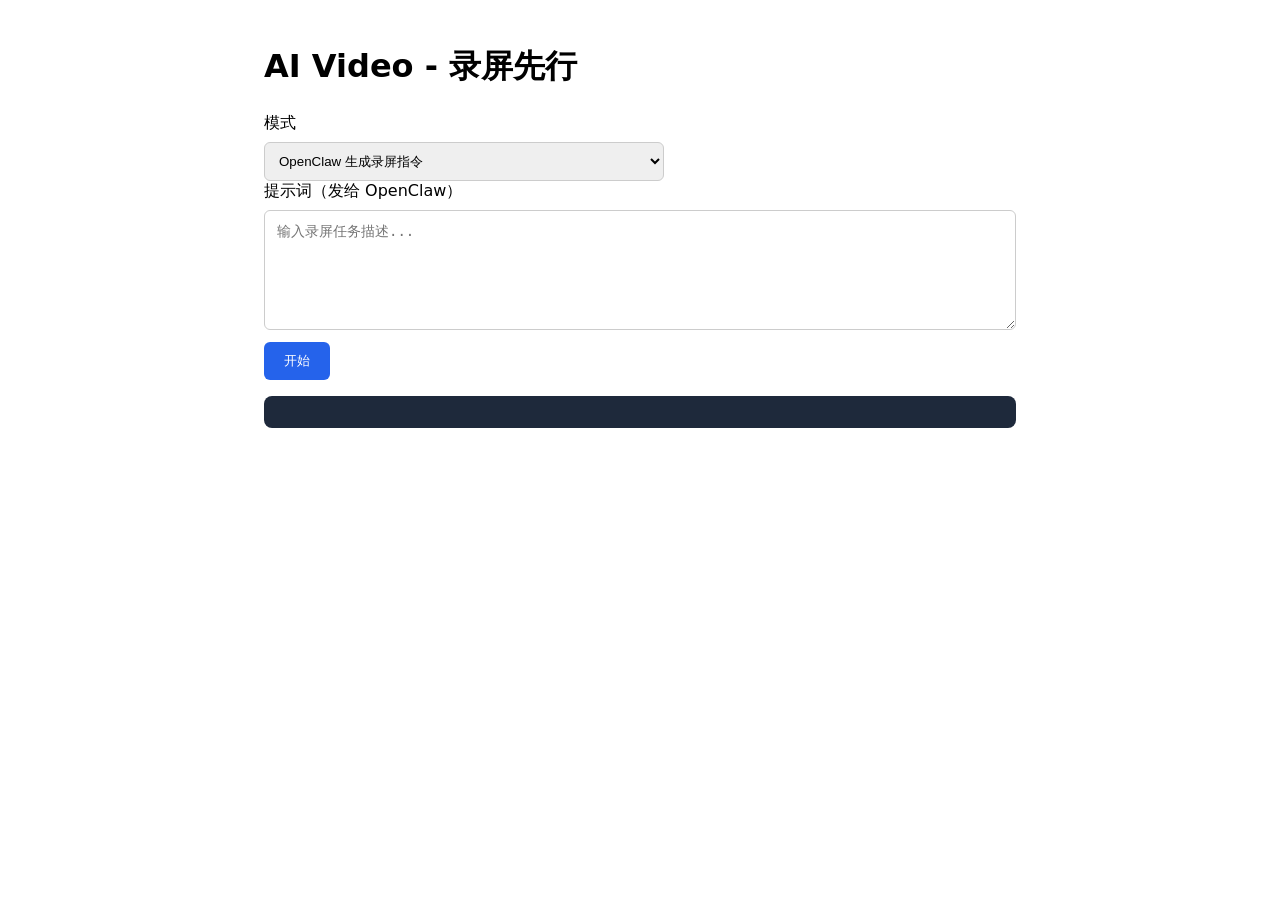
==== web/static/recording.html @ b629c6f5 "Initial commit" ====
<!DOCTYPE html>
<html lang="zh-CN">
<head>
  <meta charset="UTF-8">
  <meta name="viewport" content="width=device-width, initial-scale=1">
  <title>AI Video - 录屏先行</title>
  <style>
    * { box-sizing: border-box; }
    body { font-family: system-ui, sans-serif; max-width: 800px; margin: 0 auto; padding: 24px; }
    h1 { margin-bottom: 24px; }
    label { display: block; margin-bottom: 8px; font-weight: 500; }
    textarea { width: 100%; min-height: 120px; padding: 12px; border: 1px solid #ccc; border-radius: 6px; font-size: 14px; }
    select, input[type="text"] { padding: 10px; border: 1px solid #ccc; border-radius: 6px; width: 100%; max-width: 400px; }
    button { padding: 10px 20px; margin-right: 8px; margin-top: 8px; cursor: pointer; background: #2563eb; color: white; border: none; border-radius: 6px; }
    button:hover { background: #1d4ed8; }
    button:disabled { opacity: 0.6; cursor: not-allowed; }
    button.secondary { background: #6b7280; }
    button.secondary:hover { background: #4b5563; }
    #log { background: #1e293b; color: #e2e8f0; padding: 16px; border-radius: 8px; font-family: monospace; font-size: 13px; white-space: pre-wrap; max-height: 400px; overflow-y: auto; margin-top: 16px; }
    .skip-btns { margin-top: 12px; }
    .skip-btns.hidden { display: none; }
    .prompt-section.hidden { display: none; }
  </style>
</head>
<body>
  <h1>AI Video - 录屏先行</h1>
  <label>模式</label>
  <select id="mode">
    <option value="openclaw">OpenClaw 生成录屏指令</option>
    <option value="local">使用本地视频</option>
  </select>
  <div class="prompt-section" id="promptSection">
    <label>提示词（发给 OpenClaw）</label>
    <textarea id="prompt" placeholder="输入录屏任务描述..."></textarea>
  </div>
  <button id="start">开始</button>
  <div class="skip-btns hidden" id="skipBtns">
    <button class="secondary" id="skipLatest">使用最新视频继续</button>
    <button class="secondary" id="skipFile">使用指定文件继续</button>
  </div>
  <div id="log"></div>

  <script>
    const modeEl = document.getElementById('mode');
    const promptSection = document.getElementById('promptSection');
    const promptEl = document.getElementById('prompt');
    const startBtn = document.getElementById('start');
    const logEl = document.getElementById('log');
    const skipBtns = document.getElementById('skipBtns');
    const skipLatestBtn = document.getElementById('skipLatest');
    const skipFileBtn = document.getElementById('skipFile');

    let jobId = null;
    let evtSource = null;

    modeEl.onchange = () => {
      const isLocal = modeEl.value === 'local';
      promptSection.classList.toggle('hidden', isLocal);
    };

    function log(msg) {
      logEl.textContent += msg + '\n';
      logEl.scrollTop = logEl.scrollHeight;
    }

    function showSkipBtns(show) {
      skipBtns.classList.toggle('hidden', !show);
    }

    async function start() {
      const isLocal = modeEl.value === 'local';
      const prompt = promptEl.value.trim();
      if (!isLocal && !prompt) {
        alert('请输入提示词');
        return;
      }
      if (isLocal) {
        log('本地视频模式：暂不发起 OpenClaw 请求');
        return;
      }
      startBtn.disabled = true;
      logEl.textContent = '';
      try {
        const r = await fetch('/api/recording/jobs', {
          method: 'POST',
          headers: { 'Content-Type': 'application/json' },
          body: JSON.stringify({ prompt })
        });
        if (!r.ok) throw new Error(await r.text());
        const data = await r.json();
        jobId = data.job_id;
        log(`任务已创建: ${jobId}`);
        showSkipBtns(true);
        evtSource = new EventSource(`/api/recording/jobs/${jobId}/logs`);
        evtSource.onmessage = e => {
          try {
            const d = JSON.parse(e.data);
            log(d.text || '');
            if (/等待|OpenClaw/.test(d.text || '')) showSkipBtns(true);
          } catch (_) {}
        };
        evtSource.onerror = () => { evtSource?.close(); };
      } catch (e) {
        log('错误: ' + e.message);
      } finally {
        startBtn.disabled = false;
      }
    }

    async function skip(mode) {
      if (!jobId) return;
      let url = `/api/recording/jobs/${jobId}/skip-openclaw`;
      if (mode === 'file') {
        const fn = prompt('输入文件名：');
        if (fn == null) return;
        url += '?filename=' + encodeURIComponent(fn);
      }
      try {
        await fetch(url, { method: 'POST' });
        log(mode === 'file' ? '已选择指定文件继续' : '已选择使用最新视频继续');
      } catch (e) {
        log('跳过失败: ' + e.message);
      }
    }

    startBtn.onclick = start;
    skipLatestBtn.onclick = () => skip('latest');
    skipFileBtn.onclick = () => skip('file');
  </script>
</body>
</html>
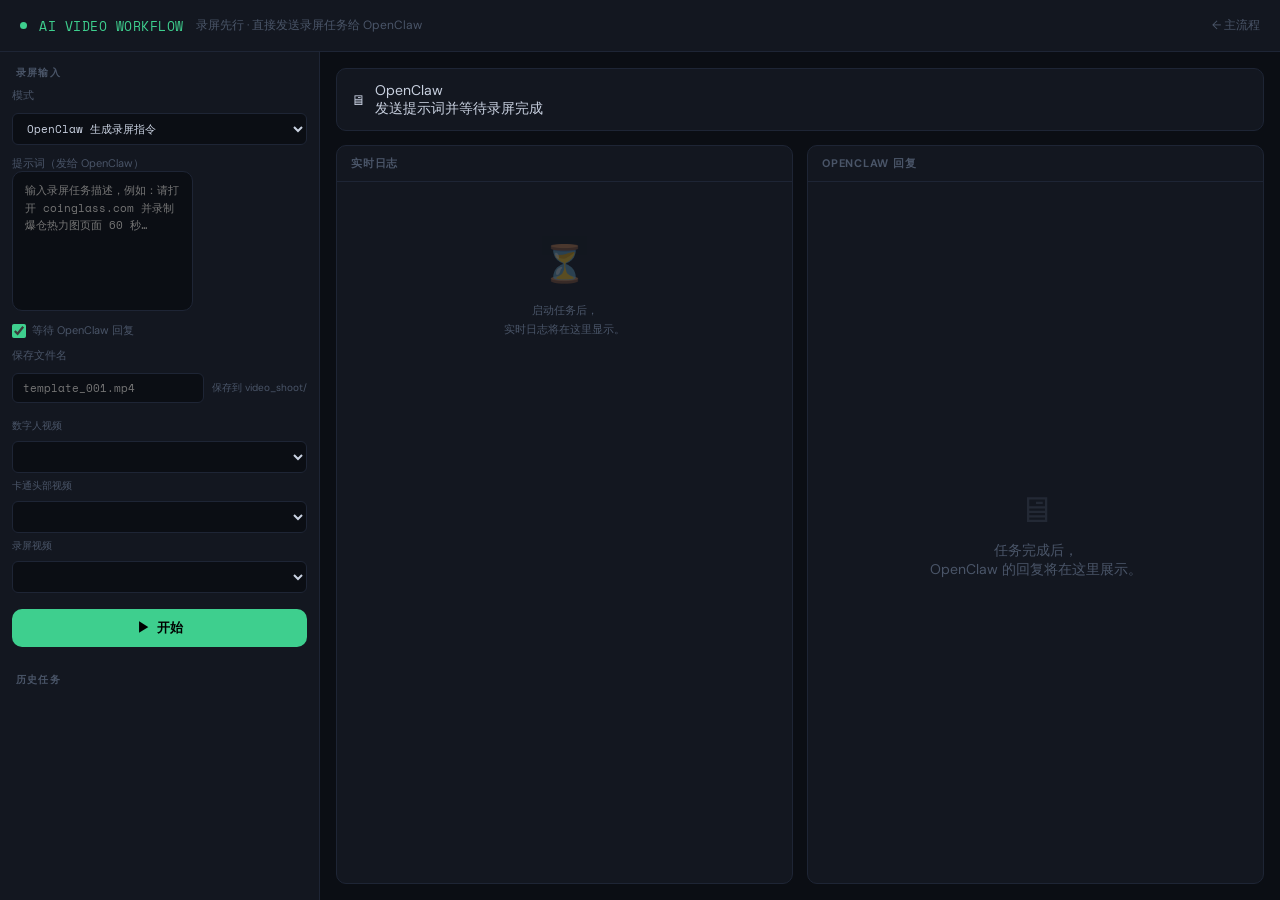
==== commit c2444621: "第一次提交项目" ====
--- a/web/static/recording.html
+++ b/web/static/recording.html
@@ -1,131 +1,454 @@
 <!DOCTYPE html>
 <html lang="zh-CN">
 <head>
-  <meta charset="UTF-8">
-  <meta name="viewport" content="width=device-width, initial-scale=1">
-  <title>AI Video - 录屏先行</title>
-  <style>
-    * { box-sizing: border-box; }
-    body { font-family: system-ui, sans-serif; max-width: 800px; margin: 0 auto; padding: 24px; }
-    h1 { margin-bottom: 24px; }
-    label { display: block; margin-bottom: 8px; font-weight: 500; }
-    textarea { width: 100%; min-height: 120px; padding: 12px; border: 1px solid #ccc; border-radius: 6px; font-size: 14px; }
-    select, input[type="text"] { padding: 10px; border: 1px solid #ccc; border-radius: 6px; width: 100%; max-width: 400px; }
-    button { padding: 10px 20px; margin-right: 8px; margin-top: 8px; cursor: pointer; background: #2563eb; color: white; border: none; border-radius: 6px; }
-    button:hover { background: #1d4ed8; }
-    button:disabled { opacity: 0.6; cursor: not-allowed; }
-    button.secondary { background: #6b7280; }
-    button.secondary:hover { background: #4b5563; }
-    #log { background: #1e293b; color: #e2e8f0; padding: 16px; border-radius: 8px; font-family: monospace; font-size: 13px; white-space: pre-wrap; max-height: 400px; overflow-y: auto; margin-top: 16px; }
-    .skip-btns { margin-top: 12px; }
-    .skip-btns.hidden { display: none; }
-    .prompt-section.hidden { display: none; }
-  </style>
+<meta charset="UTF-8" />
+<meta name="viewport" content="width=device-width, initial-scale=1.0" />
+<title>AI 视频工作流 - 录屏先行</title>
+<link rel="preconnect" href="https://fonts.googleapis.com" />
+<link rel="preconnect" href="https://fonts.gstatic.com" crossorigin />
+<link href="https://fonts.googleapis.com/css2?family=Space+Mono:ital,wght@0,400;0,700&family=DM+Sans:wght@300;400;500;700&display=swap" rel="stylesheet" />
+<style>
+*, *::before, *::after { box-sizing: border-box; margin: 0; padding: 0; }
+:root {
+  --bg: #0b0e14; --surface: #131720; --border: #1e2535;
+  --text: #c9d1e0; --muted: #4a5568; --accent: #3ecf8e; --accent2: #5b7fff;
+  --warn: #f6c90e; --err: #ff5c5c;
+  --step-openclaw: #3ecf8e;
+  --radius: 10px; --mono: 'Space Mono', monospace; --sans: 'DM Sans', sans-serif;
+}
+html, body { height: 100%; }
+body {
+  background: var(--bg); color: var(--text); font-family: var(--sans); font-size: 14px;
+  display: flex; flex-direction: column; overflow: hidden;
+}
+.app {
+  display: grid;
+  grid-template-columns: 320px 1fr;
+  grid-template-rows: 52px 1fr;
+  height: 100vh;
+}
+header {
+  grid-column: 1 / -1;
+  background: var(--surface); border-bottom: 1px solid var(--border);
+  display: flex; align-items: center; padding: 0 20px; gap: 12px;
+}
+header .logo { font-family: var(--mono); font-size: 13px; color: var(--accent); letter-spacing: 0.04em; }
+header .subtitle { font-size: 12px; color: var(--muted); }
+header .dot { width: 7px; height: 7px; border-radius: 50%; background: var(--accent); animation: pulse 2s ease-in-out infinite; }
+header a { margin-left: auto; color: var(--muted); font-size: 12px; text-decoration: none; }
+header a:hover { color: var(--accent2); }
+@keyframes pulse { 0%,100% { opacity: 1; } 50% { opacity: .3; } }
+.left-panel {
+  background: var(--surface); border-right: 1px solid var(--border);
+  display: flex; flex-direction: column; overflow: hidden;
+}
+.section-title {
+  font-size: 10px; font-weight: 700; letter-spacing: .12em; text-transform: uppercase; color: var(--muted);
+  padding: 14px 16px 8px;
+}
+.prompt-box { padding: 0 12px 12px; display: flex; flex-direction: column; gap: 8px; }
+textarea#prompt {
+  background: var(--bg); border: 1px solid var(--border); border-radius: var(--radius);
+  color: var(--text); font-family: var(--mono); font-size: 11px; line-height: 1.6;
+  padding: 10px 12px; resize: none; height: 140px; outline: none;
+}
+textarea#prompt:focus { border-color: var(--accent2); }
+.prompt-box label { font-size: 11px; color: var(--muted); margin-bottom: 2px; }
+.prompt-box select {
+  background: var(--bg); border: 1px solid var(--border); border-radius: 6px;
+  color: var(--text); font-family: var(--mono); font-size: 11px; padding: 6px 10px; outline: none;
+}
+.filename-row { display: flex; align-items: center; gap: 8px; flex-wrap: wrap; }
+.filename-row input {
+  flex: 1; min-width: 120px; max-width: 200px;
+  background: var(--bg); border: 1px solid var(--border); border-radius: 6px;
+  color: var(--text); font-family: var(--mono); font-size: 11px; padding: 6px 10px;
+}
+.filename-row .hint { font-size: 10px; color: var(--muted); }
+.skip-row { display: flex; gap: 8px; flex-wrap: wrap; }
+.skip-row.hidden { display: none; }
+.btn-skip { background: var(--border); color: var(--text); border: none; border-radius: 6px; padding: 6px 12px; font-size: 11px; cursor: pointer; }
+.btn-skip:hover { background: #2a3142; }
+.btn-run {
+  background: var(--accent); color: #000; border: none; border-radius: var(--radius);
+  font-size: 13px; font-weight: 700; padding: 10px; cursor: pointer;
+  display: flex; align-items: center; justify-content: center; gap: 7px;
+}
+.btn-run:hover { opacity: .88; }
+.btn-run:disabled { opacity: .35; cursor: not-allowed; }
+.history-list { flex: 1; overflow-y: auto; padding: 0 8px 12px; }
+.history-item {
+  padding: 9px 10px; border-radius: 8px; cursor: pointer; border: 1px solid transparent; margin-bottom: 4px;
+}
+.history-item:hover { background: rgba(255,255,255,.04); }
+.history-item.active { background: rgba(94,135,255,.1); border-color: var(--accent2); }
+.status-badge { font-size: 10px; padding: 2px 7px; border-radius: 20px; }
+.status-badge.pending { background: rgba(74,85,104,.3); color: var(--muted); }
+.status-badge.running { background: rgba(91,127,255,.18); color: var(--accent2); }
+.status-badge.done { background: rgba(62,207,142,.15); color: var(--accent); }
+.status-badge.error { background: rgba(255,92,92,.15); color: var(--err); }
+.right-panel { display: flex; flex-direction: column; overflow: hidden; padding: 16px; gap: 14px; }
+.steps-bar { display: grid; grid-template-columns: 1fr; gap: 10px; }
+.step-card {
+  background: var(--surface); border: 1px solid var(--border); border-radius: var(--radius);
+  padding: 12px 14px; display: flex; align-items: center; gap: 10px; position: relative;
+}
+.step-card::before {
+  content: ''; position: absolute; top: 0; left: 0; right: 0; height: 2px;
+  background: var(--step-color, var(--border)); transform: scaleX(0); transition: transform .4s;
+}
+.step-card.running::before { transform: scaleX(1); animation: progress-bar 1.5s ease-in-out infinite alternate; }
+.step-card.done::before { transform: scaleX(1); }
+@keyframes progress-bar { from { transform: scaleX(0.1); } to { transform: scaleX(1); } }
+.step-card[data-step="openclaw"] { --step-color: var(--step-openclaw); }
+.body-row { flex: 1; display: grid; grid-template-columns: 1fr 1fr; gap: 14px; min-height: 0; }
+.panel {
+  background: var(--surface); border: 1px solid var(--border); border-radius: var(--radius);
+  display: flex; flex-direction: column; overflow: hidden;
+}
+.panel-header {
+  padding: 10px 14px; border-bottom: 1px solid var(--border);
+  font-size: 11px; font-weight: 700; letter-spacing: .07em; text-transform: uppercase; color: var(--muted);
+}
+.log-body { flex: 1; overflow-y: auto; padding: 10px 14px; font-family: var(--mono); font-size: 11px; line-height: 1.7; }
+.log-line { display: flex; gap: 8px; align-items: flex-start; margin-bottom: 2px; }
+.log-ts { color: var(--muted); flex-shrink: 0; font-size: 10px; }
+.log-step-tag { font-size: 9px; padding: 1px 5px; border-radius: 3px; flex-shrink: 0; }
+.log-msg { color: var(--text); word-break: break-all; }
+.log-line.step-openclaw .log-step-tag { background: rgba(62,207,142,.15); color: var(--step-openclaw); }
+.log-line.step-error .log-step-tag { background: rgba(255,92,92,.15); color: var(--err); }
+.log-line.step-error .log-msg { color: var(--err); }
+.log-line .log-waiting { color: var(--warn); }
+.results-body { flex: 1; overflow-y: auto; padding: 14px; display: flex; flex-direction: column; gap: 12px; }
+.result-block { display: flex; flex-direction: column; gap: 6px; }
+.result-label { font-size: 10px; font-weight: 700; text-transform: uppercase; letter-spacing: .08em; color: var(--muted); }
+.openclaw-reply {
+  background: rgba(62,207,142,.08); border: 1px solid rgba(62,207,142,.25); border-radius: 6px;
+  padding: 10px 12px; font-size: 12px; color: var(--accent); font-family: var(--mono); white-space: pre-wrap; word-break: break-all;
+}
+.empty-state { flex: 1; display: flex; flex-direction: column; align-items: center; justify-content: center; color: var(--muted); gap: 8px; padding: 40px; text-align: center; }
+.spinner { display: inline-block; width: 12px; height: 12px; border: 2px solid rgba(255,255,255,.15); border-top-color: var(--accent2); border-radius: 50%; animation: spin .7s linear infinite; }
+@keyframes spin { to { transform: rotate(360deg); } }
+.prompt-section.hidden { display: none !important; }
+.checkbox-row { display: flex; align-items: center; }
+.checkbox-label { font-size: 11px; color: var(--text); display: flex; align-items: center; gap: 6px; cursor: pointer; }
+.checkbox-label input { width: 14px; height: 14px; accent-color: var(--accent); }
+.local-videos-row { display: flex; flex-direction: column; gap: 6px; padding: 8px 0; }
+.local-video-select {
+  background: var(--bg); border: 1px solid var(--border); border-radius: 6px;
+  color: var(--text); font-family: var(--mono); font-size: 11px; padding: 6px 10px;
+  width: 100%;
+}
+</style>
 </head>
 <body>
-  <h1>AI Video - 录屏先行</h1>
-  <label>模式</label>
-  <select id="mode">
-    <option value="openclaw">OpenClaw 生成录屏指令</option>
-    <option value="local">使用本地视频</option>
-  </select>
-  <div class="prompt-section" id="promptSection">
-    <label>提示词（发给 OpenClaw）</label>
-    <textarea id="prompt" placeholder="输入录屏任务描述..."></textarea>
-  </div>
-  <button id="start">开始</button>
-  <div class="skip-btns hidden" id="skipBtns">
-    <button class="secondary" id="skipLatest">使用最新视频继续</button>
-    <button class="secondary" id="skipFile">使用指定文件继续</button>
-  </div>
-  <div id="log"></div>
-
-  <script>
-    const modeEl = document.getElementById('mode');
-    const promptSection = document.getElementById('promptSection');
-    const promptEl = document.getElementById('prompt');
-    const startBtn = document.getElementById('start');
-    const logEl = document.getElementById('log');
-    const skipBtns = document.getElementById('skipBtns');
-    const skipLatestBtn = document.getElementById('skipLatest');
-    const skipFileBtn = document.getElementById('skipFile');
-
-    let jobId = null;
-    let evtSource = null;
-
-    modeEl.onchange = () => {
-      const isLocal = modeEl.value === 'local';
-      promptSection.classList.toggle('hidden', isLocal);
+<div class="app">
+  <header>
+    <div class="dot"></div>
+    <span class="logo">AI VIDEO WORKFLOW</span>
+    <span class="subtitle">录屏先行 · 直接发送录屏任务给 OpenClaw</span>
+    <a href="/">← 主流程</a>
+  </header>
+  <aside class="left-panel">
+    <div class="section-title">录屏输入</div>
+    <div class="prompt-box">
+      <label for="mode">模式</label>
+      <select id="mode">
+        <option value="openclaw">OpenClaw 生成录屏指令</option>
+        <option value="local">使用本地视频</option>
+      </select>
+      <div class="prompt-section" id="promptSection">
+        <label for="prompt">提示词（发给 OpenClaw）</label>
+        <textarea id="prompt" placeholder="输入录屏任务描述，例如：请打开 coinglass.com 并录制爆仓热力图页面 60 秒…"></textarea>
+      </div>
+      <div class="checkbox-row">
+        <label class="checkbox-label"><input type="checkbox" id="wait-openclaw" checked /> 等待 OpenClaw 回复</label>
+      </div>
+      <div class="filename-row">
+        <label style="flex-basis:100%">保存文件名</label>
+        <input type="text" id="outputFilename" placeholder="template_001.mp4" />
+        <span class="hint">保存到 video_shoot/</span>
+      </div>
+      <div class="local-videos-row">
+        <label style="font-size:10px;color:var(--muted)">数字人视频</label>
+        <select id="local-digital-human" class="local-video-select"></select>
+        <label style="font-size:10px;color:var(--muted)">卡通头部视频</label>
+        <select id="local-cartoon-head" class="local-video-select"></select>
+        <label style="font-size:10px;color:var(--muted)">录屏视频</label>
+        <select id="local-recording" class="local-video-select"></select>
+      </div>
+      <div class="skip-row hidden" id="skipRow">
+        <button class="btn-skip" id="skipLatest">使用最新视频继续</button>
+        <button class="btn-skip" id="skipFile">使用指定文件继续</button>
+      </div>
+      <button class="btn-run" id="btn-run">
+        <span id="btn-icon">▶</span>
+        <span id="btn-text">开始</span>
+      </button>
+    </div>
+    <div class="section-title">历史任务</div>
+    <div class="history-list" id="history-list"></div>
+  </aside>
+  <main class="right-panel">
+    <div class="steps-bar">
+      <div class="step-card" data-step="openclaw" id="step-openclaw">
+        <div class="step-icon">🖥</div>
+        <div class="step-info">
+          <div class="step-name">OpenClaw</div>
+          <div class="step-desc" id="step-openclaw-desc">发送提示词并等待录屏完成</div>
+        </div>
+      </div>
+    </div>
+    <div class="body-row">
+      <div class="panel">
+        <div class="panel-header">
+          <span>实时日志</span>
+          <span id="log-spinner" style="display:none"><span class="spinner"></span></span>
+        </div>
+        <div class="log-body" id="log-body">
+          <div class="empty-state">
+            <div style="font-size:36px;opacity:.3">⏳</div>
+            <p>启动任务后，<br>实时日志将在这里显示。</p>
+          </div>
+        </div>
+      </div>
+      <div class="panel">
+        <div class="panel-header">OpenClaw 回复</div>
+        <div class="results-body" id="results-body">
+          <div class="empty-state">
+            <div style="font-size:36px;opacity:.3">🖥</div>
+            <p>任务完成后，<br>OpenClaw 的回复将在这里展示。</p>
+          </div>
+        </div>
+      </div>
+    </div>
+  </main>
+</div>
+<script>
+let activeJobId = null;
+let evtSource = null;
+
+function esc(s) {
+  return String(s).replace(/&/g,'&amp;').replace(/</g,'&lt;').replace(/>/g,'&gt;').replace(/"/g,'&quot;');
+}
+
+function updateMode() {
+  const isLocal = document.getElementById('mode').value === 'local';
+  document.getElementById('promptSection').classList.toggle('hidden', isLocal);
+}
+
+document.getElementById('mode').addEventListener('change', updateMode);
+
+async function loadLocalVideoSelects() {
+  try {
+    const [videosRes, defaultsRes] = await Promise.all([fetch('/api/local-videos'), fetch('/api/local-video-defaults')]);
+    if (!videosRes.ok || !defaultsRes.ok) return;
+    const data = await videosRes.json();
+    const defaults = await defaultsRes.json();
+    const defaultFiles = {
+      digital_human: (defaults.digital_human || '').split('/').pop() || 'idle_hands_open.mp4',
+      cartoon_head: (defaults.cartoon_head || '').split('/').pop() || 'pig.mp4',
+      video_shoot: (defaults.recording || '').split('/').pop() || 'template.mp4',
     };
-
-    function log(msg) {
-      logEl.textContent += msg + '\n';
-      logEl.scrollTop = logEl.scrollHeight;
+    const config = [
+      { id: 'local-digital-human', key: 'digital_human', df: defaultFiles.digital_human },
+      { id: 'local-cartoon-head', key: 'cartoon_head', df: defaultFiles.cartoon_head },
+      { id: 'local-recording', key: 'video_shoot', df: defaultFiles.video_shoot },
+    ];
+    config.forEach(({ id, key, df }) => {
+      const sel = document.getElementById(id);
+      if (!sel) return;
+      const files = data[key] || [];
+      sel.innerHTML = '<option value="">-- 不选择 --</option>' + files.map(f => '<option value="' + esc(f) + '"' + (f === df ? ' selected' : '') + '>' + esc(f) + '</option>').join('');
+    });
+  } catch (_) {}
+}
+
+async function startJob() {
+  const mode = document.getElementById('mode').value;
+  const useLocalVideos = mode === 'local';
+  const prompt = document.getElementById('prompt').value.trim();
+  const outputFilename = document.getElementById('outputFilename').value.trim() || undefined;
+  const waitOpenclaw = document.getElementById('wait-openclaw').checked;
+  const localDigitalHuman = document.getElementById('local-digital-human').value.trim() || null;
+  const localCartoonHead = document.getElementById('local-cartoon-head').value.trim() || null;
+  const localRecording = document.getElementById('local-recording').value.trim() || null;
+  if (!useLocalVideos && !prompt) {
+    alert('请输入提示词');
+    return;
+  }
+  if (useLocalVideos) {
+    // 本地模式：可选填写视频路径，不调用 OpenClaw
+  }
+  document.getElementById('btn-run').disabled = true;
+  document.getElementById('btn-icon').innerHTML = '<span class="spinner" style="border-top-color:#000"></span>';
+  document.getElementById('btn-text').textContent = '运行中…';
+  resetUI();
+  try {
+    const res = await fetch('/api/recording/jobs', {
+      method: 'POST',
+      headers: { 'Content-Type': 'application/json' },
+      body: JSON.stringify({
+        prompt: useLocalVideos ? null : prompt,
+        output_filename: outputFilename,
+        wait_openclaw: waitOpenclaw,
+        use_local_videos: useLocalVideos,
+        local_digital_human: localDigitalHuman,
+        local_cartoon_head: localCartoonHead,
+        local_recording: localRecording,
+      })
+    });
+    if (!res.ok) throw new Error(await res.text());
+    const { job_id } = await res.json();
+    selectJob(job_id);
+  } catch (e) {
+    appendLog({ step: 'error', msg: '创建任务失败: ' + e.message });
+    document.getElementById('btn-run').disabled = false;
+    document.getElementById('btn-icon').textContent = '▶';
+    document.getElementById('btn-text').textContent = '开始';
+  }
+}
+
+async function selectJob(jobId) {
+  if (evtSource) { evtSource.close(); evtSource = null; }
+  activeJobId = jobId;
+  document.getElementById('skipRow').classList.add('hidden');
+  document.getElementById('log-spinner').style.display = '';
+  try {
+    const res = await fetch('/api/recording/jobs/' + jobId);
+    if (!res.ok) return;
+    const job = await res.json();
+    setStepState('openclaw', job.status === 'done' ? 'done' : job.status === 'error' ? 'error' : job.status === 'running' ? 'running' : 'pending');
+    (job.logs || []).forEach(e => appendLog({ step: e.step || 'info', msg: e.text || e.msg, ts: e.ts }));
+    if (job.openclaw_reply) {
+      renderReply(job.openclaw_reply);
     }
-
-    function showSkipBtns(show) {
-      skipBtns.classList.toggle('hidden', !show);
+    if (job.status === 'done' || job.status === 'error') {
+      document.getElementById('btn-run').disabled = false;
+      document.getElementById('btn-icon').textContent = '▶';
+      document.getElementById('btn-text').textContent = '开始';
+      document.getElementById('log-spinner').style.display = 'none';
+    } else {
+      subscribeSSE(jobId);
     }
-
-    async function start() {
-      const isLocal = modeEl.value === 'local';
-      const prompt = promptEl.value.trim();
-      if (!isLocal && !prompt) {
-        alert('请输入提示词');
-        return;
-      }
-      if (isLocal) {
-        log('本地视频模式：暂不发起 OpenClaw 请求');
-        return;
-      }
-      startBtn.disabled = true;
-      logEl.textContent = '';
-      try {
-        const r = await fetch('/api/recording/jobs', {
-          method: 'POST',
-          headers: { 'Content-Type': 'application/json' },
-          body: JSON.stringify({ prompt })
-        });
-        if (!r.ok) throw new Error(await r.text());
-        const data = await r.json();
-        jobId = data.job_id;
-        log(`任务已创建: ${jobId}`);
-        showSkipBtns(true);
-        evtSource = new EventSource(`/api/recording/jobs/${jobId}/logs`);
-        evtSource.onmessage = e => {
-          try {
-            const d = JSON.parse(e.data);
-            log(d.text || '');
-            if (/等待|OpenClaw/.test(d.text || '')) showSkipBtns(true);
-          } catch (_) {}
-        };
-        evtSource.onerror = () => { evtSource?.close(); };
-      } catch (e) {
-        log('错误: ' + e.message);
-      } finally {
-        startBtn.disabled = false;
-      }
+  } catch (_) {}
+  refreshHistory();
+}
+
+function subscribeSSE(jobId) {
+  evtSource = new EventSource('/api/recording/jobs/' + jobId + '/logs');
+  evtSource.onmessage = (e) => {
+    const d = JSON.parse(e.data);
+    const text = d.text || '';
+    const isWaiting = /等待|OpenClaw|发送给/.test(text);
+    appendLog({ step: isWaiting ? 'openclaw' : 'info', msg: text, ts: d.ts });
+    if (/发送给 OpenClaw|录屏先行流程/.test(text)) {
+      setStepState('openclaw', 'running');
+      document.getElementById('skipRow').classList.remove('hidden');
     }
-
-    async function skip(mode) {
-      if (!jobId) return;
-      let url = `/api/recording/jobs/${jobId}/skip-openclaw`;
-      if (mode === 'file') {
-        const fn = prompt('输入文件名：');
-        if (fn == null) return;
-        url += '?filename=' + encodeURIComponent(fn);
-      }
-      try {
-        await fetch(url, { method: 'POST' });
-        log(mode === 'file' ? '已选择指定文件继续' : '已选择使用最新视频继续');
-      } catch (e) {
-        log('跳过失败: ' + e.message);
-      }
+    if (/回复：|完成/.test(text)) setStepState('openclaw', 'done');
+    if (/错误/.test(text)) {
+      setStepState('openclaw', 'error');
+      evtSource.close();
+      evtSource = null;
+      document.getElementById('btn-run').disabled = false;
+      document.getElementById('btn-icon').textContent = '▶';
+      document.getElementById('btn-text').textContent = '开始';
+      document.getElementById('log-spinner').style.display = 'none';
     }
-
-    startBtn.onclick = start;
-    skipLatestBtn.onclick = () => skip('latest');
-    skipFileBtn.onclick = () => skip('file');
-  </script>
+  };
+  evtSource.onerror = () => {
+    evtSource.close();
+    evtSource = null;
+    document.getElementById('btn-run').disabled = false;
+    document.getElementById('btn-icon').textContent = '▶';
+    document.getElementById('btn-text').textContent = '开始';
+    document.getElementById('log-spinner').style.display = 'none';
+  };
+}
+
+function appendLog(entry) {
+  const body = document.getElementById('log-body');
+  const empty = body.querySelector('.empty-state');
+  if (empty) empty.remove();
+  const ts = entry.ts ? new Date(entry.ts).toLocaleTimeString('zh-CN', { hour12: false }) : '';
+  const div = document.createElement('div');
+  const step = entry.msg && /错误/.test(entry.msg) ? 'error' : (entry.step || 'info');
+  div.className = 'log-line step-' + step;
+  const waitClass = /等待|OpenClaw|发送给/.test(entry.msg || '') ? ' log-waiting' : '';
+  div.innerHTML = '<span class="log-ts">' + ts + '</span><span class="log-step-tag">' + step.toUpperCase() + '</span><span class="log-msg' + waitClass + '">' + esc(entry.msg || '') + '</span>';
+  body.appendChild(div);
+  body.scrollTop = body.scrollHeight;
+}
+
+function setStepState(step, status) {
+  const card = document.getElementById('step-' + step);
+  if (!card) return;
+  card.classList.remove('pending','running','done','error');
+  card.classList.add(status);
+  const icon = card.querySelector('.step-icon');
+  if (icon) icon.textContent = { pending: '○', running: '⚙️', done: '✅', error: '❌' }[status] || '○';
+}
+
+function renderReply(reply) {
+  const body = document.getElementById('results-body');
+  body.innerHTML = '';
+  const block = document.createElement('div');
+  block.className = 'result-block';
+  block.innerHTML = '<div class="result-label">OpenClaw 回复</div><div class="openclaw-reply">' + esc(reply || '（无）') + '</div>';
+  body.appendChild(block);
+}
+
+async function refreshHistory() {
+  try {
+    const res = await fetch('/api/recording/jobs');
+    if (!res.ok) return;
+    const jobs = await res.json();
+    const list = document.getElementById('history-list');
+    list.innerHTML = '';
+    if (!jobs.length) {
+      list.innerHTML = '<div style="padding:10px 12px;color:var(--muted);font-size:11px">暂无任务</div>';
+      return;
+    }
+    jobs.forEach(job => {
+      const el = document.createElement('div');
+      el.className = 'history-item' + (job.id === activeJobId ? ' active' : '');
+      el.onclick = () => selectJob(job.id);
+      const t = new Date(job.created_at).toLocaleTimeString('zh-CN', { hour12: false, hour: '2-digit', minute: '2-digit' });
+      el.innerHTML = '<div style="margin-bottom:3px"><span class="status-badge ' + job.status + '">' + { pending: '待运行', running: '运行中', done: '完成', error: '失败' }[job.status] + '</span> <span style="font-size:10px;color:var(--muted);font-family:var(--mono)">' + t + '</span></div><div style="font-size:11px;white-space:nowrap;overflow:hidden;text-overflow:ellipsis">' + esc(job.prompt || '') + '</div>';
+      list.appendChild(el);
+    });
+  } catch (_) {}
+}
+
+function resetUI() {
+  document.getElementById('log-body').innerHTML = '<div class="empty-state"><div style="font-size:36px;opacity:.3">⏳</div><p>实时日志将在这里显示。</p></div>';
+  document.getElementById('results-body').innerHTML = '<div class="empty-state"><div style="font-size:36px;opacity:.3">🖥</div><p>任务完成后，OpenClaw 的回复将在这里展示。</p></div>';
+  setStepState('openclaw', 'pending');
+  const desc = document.getElementById('step-openclaw-desc');
+  if (desc) desc.textContent = '发送提示词并等待录屏完成';
+}
+
+document.getElementById('btn-run').onclick = startJob;
+document.getElementById('skipLatest').onclick = async () => {
+  if (!activeJobId) return;
+  try {
+    await fetch('/api/recording/jobs/' + activeJobId + '/skip-openclaw', { method: 'POST' });
+    appendLog({ step: 'info', msg: '✓ 已选择使用最新视频继续' });
+  } catch (e) { appendLog({ step: 'error', msg: '跳过失败: ' + e.message }); }
+};
+document.getElementById('skipFile').onclick = async () => {
+  if (!activeJobId) return;
+  const fn = prompt('输入文件名（如 xxx.mp4）：');
+  if (fn == null) return;
+  try {
+    await fetch('/api/recording/jobs/' + activeJobId + '/skip-openclaw?filename=' + encodeURIComponent(fn), { method: 'POST' });
+    appendLog({ step: 'info', msg: '✓ 已选择指定文件继续' });
+  } catch (e) { appendLog({ step: 'error', msg: '跳过失败: ' + e.message }); }
+};
+
+updateMode();
+document.addEventListener('DOMContentLoaded', () => { loadLocalVideoSelects(); refreshHistory(); setInterval(refreshHistory, 5000); });
+</script>
 </body>
 </html>
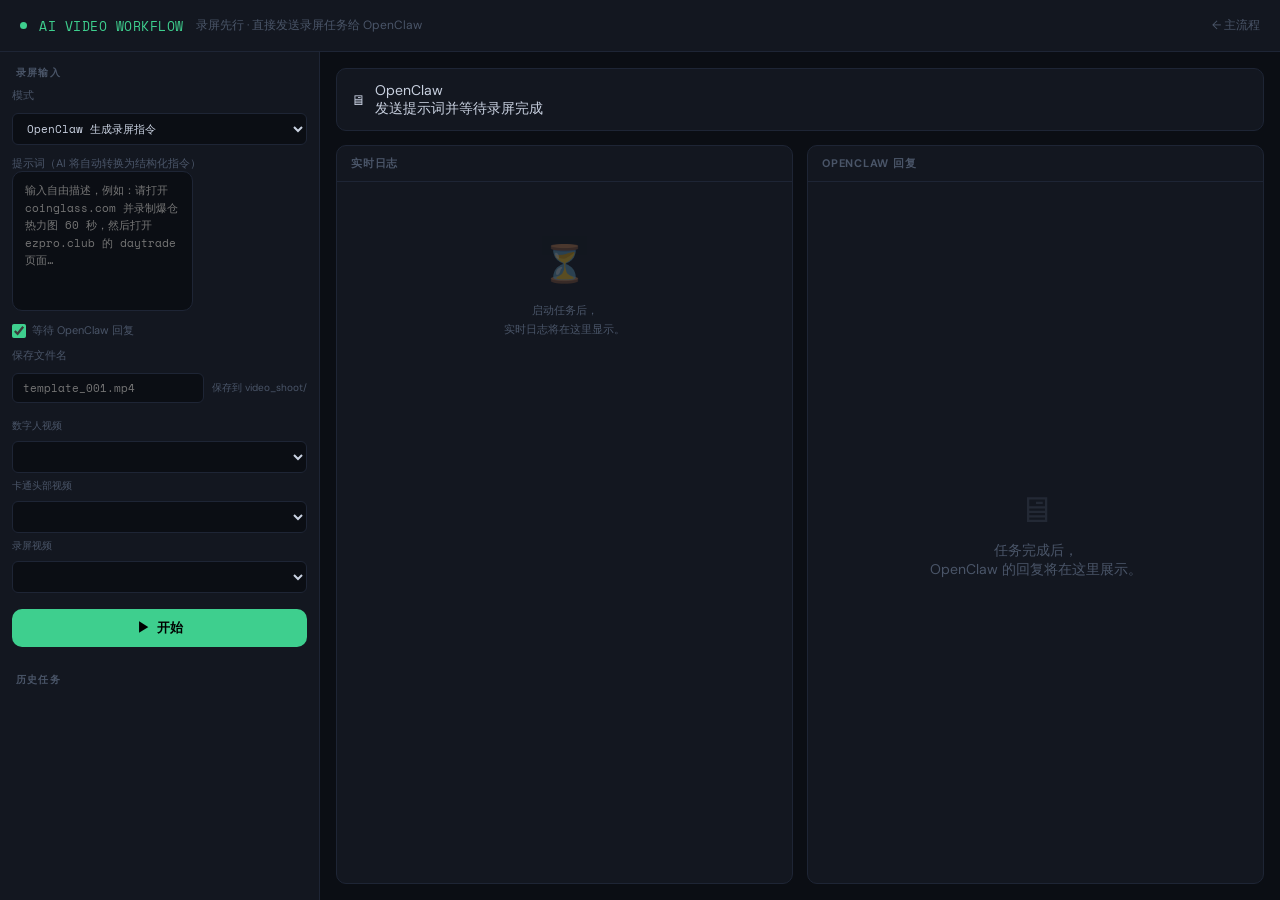
==== commit 33ec1fd1: "二次提交项目" ====
--- a/web/static/recording.html
+++ b/web/static/recording.html
@@ -158,8 +158,8 @@
         <option value="local">使用本地视频</option>
       </select>
       <div class="prompt-section" id="promptSection">
-        <label for="prompt">提示词（发给 OpenClaw）</label>
-        <textarea id="prompt" placeholder="输入录屏任务描述，例如：请打开 coinglass.com 并录制爆仓热力图页面 60 秒…"></textarea>
+        <label for="prompt">提示词（AI 将自动转换为结构化指令）</label>
+        <textarea id="prompt" placeholder="输入自由描述，例如：请打开 coinglass.com 并录制爆仓热力图 60 秒，然后打开 ezpro.club 的 daytrade 页面…"></textarea>
       </div>
       <div class="checkbox-row">
         <label class="checkbox-label"><input type="checkbox" id="wait-openclaw" checked /> 等待 OpenClaw 回复</label>
@@ -246,7 +246,7 @@
     const data = await videosRes.json();
     const defaults = await defaultsRes.json();
     const defaultFiles = {
-      digital_human: (defaults.digital_human || '').split('/').pop() || 'idle_hands_open.mp4',
+      digital_human: (defaults.digital_human || '').split('/').pop() || 'jirian',
       cartoon_head: (defaults.cartoon_head || '').split('/').pop() || 'pig.mp4',
       video_shoot: (defaults.recording || '').split('/').pop() || 'template.mp4',
     };
@@ -320,8 +320,8 @@
     const job = await res.json();
     setStepState('openclaw', job.status === 'done' ? 'done' : job.status === 'error' ? 'error' : job.status === 'running' ? 'running' : 'pending');
     (job.logs || []).forEach(e => appendLog({ step: e.step || 'info', msg: e.text || e.msg, ts: e.ts }));
-    if (job.openclaw_reply) {
-      renderReply(job.openclaw_reply);
+    if (job.instruction || job.openclaw_reply) {
+      renderResults(job);
     }
     if (job.status === 'done' || job.status === 'error') {
       document.getElementById('btn-run').disabled = false;
@@ -342,7 +342,7 @@
     const text = d.text || '';
     const isWaiting = /等待|OpenClaw|发送给/.test(text);
     appendLog({ step: isWaiting ? 'openclaw' : 'info', msg: text, ts: d.ts });
-    if (/发送给 OpenClaw|录屏先行流程/.test(text)) {
+    if (/发送给 OpenClaw|AI 正在|录屏先行流程/.test(text)) {
       setStepState('openclaw', 'running');
       document.getElementById('skipRow').classList.remove('hidden');
     }
@@ -390,13 +390,21 @@
   if (icon) icon.textContent = { pending: '○', running: '⚙️', done: '✅', error: '❌' }[status] || '○';
 }
 
-function renderReply(reply) {
+function renderResults(job) {
   const body = document.getElementById('results-body');
   body.innerHTML = '';
-  const block = document.createElement('div');
-  block.className = 'result-block';
-  block.innerHTML = '<div class="result-label">OpenClaw 回复</div><div class="openclaw-reply">' + esc(reply || '（无）') + '</div>';
-  body.appendChild(block);
+  if (job.instruction) {
+    const block = document.createElement('div');
+    block.className = 'result-block';
+    block.innerHTML = '<div class="result-label">📋 已发送的录屏指令（AI 转换后）</div><div class="openclaw-reply" style="white-space:pre-wrap;max-height:200px;overflow-y:auto">' + esc(job.instruction) + '</div>';
+    body.appendChild(block);
+  }
+  if (job.openclaw_reply) {
+    const block = document.createElement('div');
+    block.className = 'result-block';
+    block.innerHTML = '<div class="result-label">OpenClaw 回复</div><div class="openclaw-reply">' + esc(job.openclaw_reply) + '</div>';
+    body.appendChild(block);
+  }
 }
 
 async function refreshHistory() {
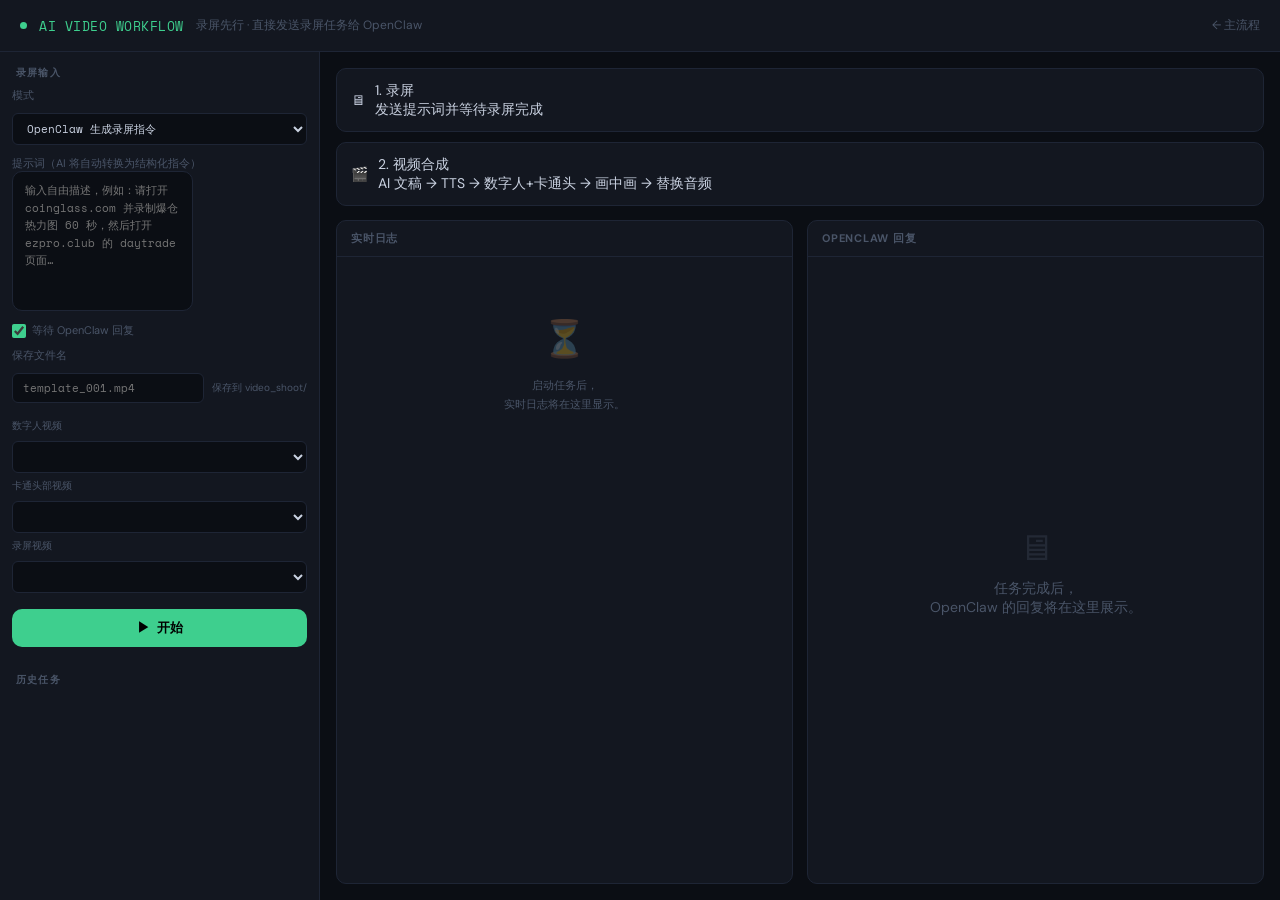
==== commit 0d8b2e0b: "第二次提交项目" ====
--- a/web/static/recording.html
+++ b/web/static/recording.html
@@ -101,6 +101,7 @@
 .step-card.done::before { transform: scaleX(1); }
 @keyframes progress-bar { from { transform: scaleX(0.1); } to { transform: scaleX(1); } }
 .step-card[data-step="openclaw"] { --step-color: var(--step-openclaw); }
+.step-card[data-step="pipeline"] { --step-color: #e056fd; }
 .body-row { flex: 1; display: grid; grid-template-columns: 1fr 1fr; gap: 14px; min-height: 0; }
 .panel {
   background: var(--surface); border: 1px solid var(--border); border-radius: var(--radius);
@@ -174,12 +175,16 @@
         <select id="local-digital-human" class="local-video-select"></select>
         <label style="font-size:10px;color:var(--muted)">卡通头部视频</label>
         <select id="local-cartoon-head" class="local-video-select"></select>
-        <label style="font-size:10px;color:var(--muted)">录屏视频</label>
+        <label style="font-size:10px;color:var(--muted)">录屏视频 <span id="recording-hint" style="color:var(--accent)"></span></label>
         <select id="local-recording" class="local-video-select"></select>
       </div>
       <div class="skip-row hidden" id="skipRow">
         <button class="btn-skip" id="skipLatest">使用最新视频继续</button>
         <button class="btn-skip" id="skipFile">使用指定文件继续</button>
+        <button class="btn-skip btn-extend" id="extendWait" style="background:rgba(246,201,14,.15);color:var(--warn)">再等 60 秒</button>
+      </div>
+      <div class="skip-row hidden" id="pipelineRow">
+        <button class="btn-run" id="btnPipeline" style="font-size:12px;padding:8px 14px">生成最终视频</button>
       </div>
       <button class="btn-run" id="btn-run">
         <span id="btn-icon">▶</span>
@@ -194,8 +199,15 @@
       <div class="step-card" data-step="openclaw" id="step-openclaw">
         <div class="step-icon">🖥</div>
         <div class="step-info">
-          <div class="step-name">OpenClaw</div>
+          <div class="step-name">1. 录屏</div>
           <div class="step-desc" id="step-openclaw-desc">发送提示词并等待录屏完成</div>
+        </div>
+      </div>
+      <div class="step-card" data-step="pipeline" id="step-pipeline">
+        <div class="step-icon">🎬</div>
+        <div class="step-info">
+          <div class="step-name">2. 视频合成</div>
+          <div class="step-desc" id="step-pipeline-desc">AI 文稿 → TTS → 数字人+卡通头 → 画中画 → 替换音频</div>
         </div>
       </div>
     </div>
@@ -235,9 +247,13 @@
 function updateMode() {
   const isLocal = document.getElementById('mode').value === 'local';
   document.getElementById('promptSection').classList.toggle('hidden', isLocal);
+  const rec = document.getElementById('local-recording');
+  const hint = document.getElementById('recording-hint');
+  if (hint) hint.textContent = (!isLocal && rec && rec.value) ? '（将跳过 OpenClaw）' : '';
 }
 
 document.getElementById('mode').addEventListener('change', updateMode);
+document.getElementById('local-recording').addEventListener('change', updateMode);
 
 async function loadLocalVideoSelects() {
   try {
@@ -261,6 +277,7 @@
       const files = data[key] || [];
       sel.innerHTML = '<option value="">-- 不选择 --</option>' + files.map(f => '<option value="' + esc(f) + '"' + (f === df ? ' selected' : '') + '>' + esc(f) + '</option>').join('');
     });
+    updateMode();
   } catch (_) {}
 }
 
@@ -273,12 +290,12 @@
   const localDigitalHuman = document.getElementById('local-digital-human').value.trim() || null;
   const localCartoonHead = document.getElementById('local-cartoon-head').value.trim() || null;
   const localRecording = document.getElementById('local-recording').value.trim() || null;
-  if (!useLocalVideos && !prompt) {
-    alert('请输入提示词');
+  if (!useLocalVideos && !prompt && !localRecording) {
+    alert('请输入提示词，或选择录屏视频');
     return;
   }
-  if (useLocalVideos) {
-    // 本地模式：可选填写视频路径，不调用 OpenClaw
+  if (useLocalVideos || localRecording) {
+    // 本地模式或已选录屏视频：跳过 OpenClaw，直接完成
   }
   document.getElementById('btn-run').disabled = true;
   document.getElementById('btn-icon').innerHTML = '<span class="spinner" style="border-top-color:#000"></span>';
@@ -319,8 +336,9 @@
     if (!res.ok) return;
     const job = await res.json();
     setStepState('openclaw', job.status === 'done' ? 'done' : job.status === 'error' ? 'error' : job.status === 'running' ? 'running' : 'pending');
+    setStepState('pipeline', (job.pipeline_status === 'done' ? 'done' : job.pipeline_status === 'error' ? 'error' : job.pipeline_status === 'running' ? 'running' : 'pending'));
     (job.logs || []).forEach(e => appendLog({ step: e.step || 'info', msg: e.text || e.msg, ts: e.ts }));
-    if (job.instruction || job.openclaw_reply) {
+    if (job.instruction || job.openclaw_reply || job.final_video) {
       renderResults(job);
     }
     if (job.status === 'done' || job.status === 'error') {
@@ -328,6 +346,9 @@
       document.getElementById('btn-icon').textContent = '▶';
       document.getElementById('btn-text').textContent = '开始';
       document.getElementById('log-spinner').style.display = 'none';
+      if (job.status === 'done' && job.pipeline_status !== 'running' && job.pipeline_status !== 'done') {
+        document.getElementById('pipelineRow').classList.remove('hidden');
+      }
     } else {
       subscribeSSE(jobId);
     }
@@ -346,7 +367,19 @@
       setStepState('openclaw', 'running');
       document.getElementById('skipRow').classList.remove('hidden');
     }
-    if (/回复：|完成/.test(text)) setStepState('openclaw', 'done');
+    if (/回复：|完成|用户选择|跳过等待|超时/.test(text)) {
+      setStepState('openclaw', 'done');
+      document.getElementById('pipelineRow').classList.remove('hidden');
+      fetch('/api/recording/jobs/' + jobId).then(r => r.ok ? r.json() : null).then(j => { if (j && (j.instruction || j.openclaw_reply)) renderResults(j); });
+    }
+    if (/\[script\]|\[audio\]|\[pipeline\]/.test(text)) {
+      setStepState('pipeline', 'running');
+    }
+    if (/视频合成完成/.test(text)) {
+      setStepState('pipeline', 'done');
+      document.getElementById('pipelineRow').classList.add('hidden');
+      fetch('/api/recording/jobs/' + jobId).then(r => r.ok ? r.json() : null).then(j => { if (j) renderResults(j); });
+    }
     if (/错误/.test(text)) {
       setStepState('openclaw', 'error');
       evtSource.close();
@@ -405,6 +438,13 @@
     block.innerHTML = '<div class="result-label">OpenClaw 回复</div><div class="openclaw-reply">' + esc(job.openclaw_reply) + '</div>';
     body.appendChild(block);
   }
+  if (job.final_video) {
+    const block = document.createElement('div');
+    block.className = 'result-block';
+    const fn = (job.final_video || '').split('/').pop() || 'final.mp4';
+    block.innerHTML = '<div class="result-label">✅ 最终视频</div><div class="openclaw-reply"><a href="/api/recording/output/' + encodeURIComponent(fn) + '" target="_blank" style="color:var(--accent)">' + esc(fn) + '</a></div>';
+    body.appendChild(block);
+  }
 }
 
 async function refreshHistory() {
@@ -433,6 +473,8 @@
   document.getElementById('log-body').innerHTML = '<div class="empty-state"><div style="font-size:36px;opacity:.3">⏳</div><p>实时日志将在这里显示。</p></div>';
   document.getElementById('results-body').innerHTML = '<div class="empty-state"><div style="font-size:36px;opacity:.3">🖥</div><p>任务完成后，OpenClaw 的回复将在这里展示。</p></div>';
   setStepState('openclaw', 'pending');
+  setStepState('pipeline', 'pending');
+  document.getElementById('pipelineRow').classList.add('hidden');
   const desc = document.getElementById('step-openclaw-desc');
   if (desc) desc.textContent = '发送提示词并等待录屏完成';
 }
@@ -454,6 +496,49 @@
     appendLog({ step: 'info', msg: '✓ 已选择指定文件继续' });
   } catch (e) { appendLog({ step: 'error', msg: '跳过失败: ' + e.message }); }
 };
+document.getElementById('extendWait').onclick = async () => {
+  if (!activeJobId) return;
+  try {
+    await fetch('/api/recording/jobs/' + activeJobId + '/extend-openclaw', { method: 'POST' });
+    appendLog({ step: 'info', msg: '✓ 已延长 60 秒，继续等待 OpenClaw 回复' });
+  } catch (e) { appendLog({ step: 'error', msg: '延长失败: ' + e.message }); }
+};
+document.getElementById('btnPipeline').onclick = async () => {
+  if (!activeJobId) return;
+  const btn = document.getElementById('btnPipeline');
+  btn.disabled = true;
+  btn.textContent = '合成中…';
+  try {
+    const res = await fetch('/api/recording/jobs/' + activeJobId + '/run-pipeline', { method: 'POST' });
+    if (!res.ok) throw new Error(await res.text());
+    appendLog({ step: 'info', msg: '已开始视频合成流程：AI 文稿 → TTS → 数字人+卡通头 → 画中画 → 替换音频' });
+    subscribeSSE(activeJobId);
+    const poll = () => {
+      fetch('/api/recording/jobs/' + activeJobId).then(r => r.ok ? r.json() : null).then(j => {
+        if (!j) return;
+        if (j.pipeline_status === 'done') {
+          setStepState('pipeline', 'done');
+          renderResults(j);
+          btn.disabled = false;
+          btn.textContent = '生成最终视频';
+          document.getElementById('pipelineRow').classList.add('hidden');
+          return;
+        }
+        if (j.pipeline_status === 'error') {
+          btn.disabled = false;
+          btn.textContent = '生成最终视频';
+          return;
+        }
+        setTimeout(poll, 3000);
+      });
+    };
+    setTimeout(poll, 3000);
+  } catch (e) {
+    appendLog({ step: 'error', msg: '启动合成失败: ' + e.message });
+    btn.disabled = false;
+    btn.textContent = '生成最终视频';
+  }
+};
 
 updateMode();
 document.addEventListener('DOMContentLoaded', () => { loadLocalVideoSelects(); refreshHistory(); setInterval(refreshHistory, 5000); });
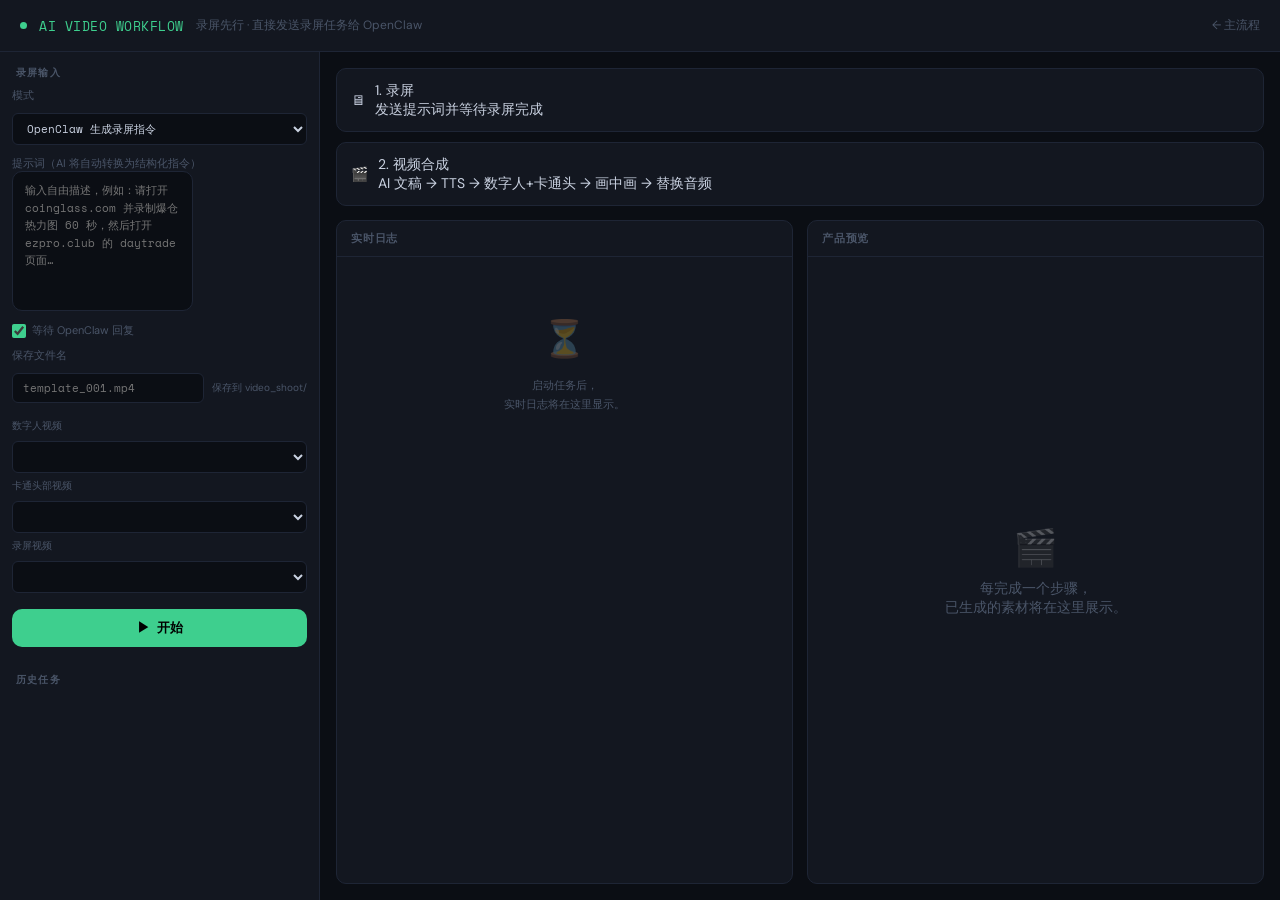
==== commit 1ec35c19: "1.0.2" ====
--- a/web/static/recording.html
+++ b/web/static/recording.html
@@ -127,6 +127,9 @@
   background: rgba(62,207,142,.08); border: 1px solid rgba(62,207,142,.25); border-radius: 6px;
   padding: 10px 12px; font-size: 12px; color: var(--accent); font-family: var(--mono); white-space: pre-wrap; word-break: break-all;
 }
+.script-preview { font-size: 11px; color: var(--muted); }
+a.download-link { font-size: 11px; color: var(--accent2); text-decoration: none; display: inline-block; margin-top: 4px; }
+a.download-link:hover { text-decoration: underline; }
 .empty-state { flex: 1; display: flex; flex-direction: column; align-items: center; justify-content: center; color: var(--muted); gap: 8px; padding: 40px; text-align: center; }
 .spinner { display: inline-block; width: 12px; height: 12px; border: 2px solid rgba(255,255,255,.15); border-top-color: var(--accent2); border-radius: 50%; animation: spin .7s linear infinite; }
 @keyframes spin { to { transform: rotate(360deg); } }
@@ -225,11 +228,11 @@
         </div>
       </div>
       <div class="panel">
-        <div class="panel-header">OpenClaw 回复</div>
+        <div class="panel-header">产品预览</div>
         <div class="results-body" id="results-body">
           <div class="empty-state">
-            <div style="font-size:36px;opacity:.3">🖥</div>
-            <p>任务完成后，<br>OpenClaw 的回复将在这里展示。</p>
+            <div style="font-size:36px;opacity:.3">🎬</div>
+            <p>每完成一个步骤，<br>已生成的素材将在这里展示。</p>
           </div>
         </div>
       </div>
@@ -338,9 +341,7 @@
     setStepState('openclaw', job.status === 'done' ? 'done' : job.status === 'error' ? 'error' : job.status === 'running' ? 'running' : 'pending');
     setStepState('pipeline', (job.pipeline_status === 'done' ? 'done' : job.pipeline_status === 'error' ? 'error' : job.pipeline_status === 'running' ? 'running' : 'pending'));
     (job.logs || []).forEach(e => appendLog({ step: e.step || 'info', msg: e.text || e.msg, ts: e.ts }));
-    if (job.instruction || job.openclaw_reply || job.final_video) {
-      renderResults(job);
-    }
+    renderResults(job);
     if (job.status === 'done' || job.status === 'error') {
       document.getElementById('btn-run').disabled = false;
       document.getElementById('btn-icon').textContent = '▶';
@@ -370,7 +371,7 @@
     if (/回复：|完成|用户选择|跳过等待|超时/.test(text)) {
       setStepState('openclaw', 'done');
       document.getElementById('pipelineRow').classList.remove('hidden');
-      fetch('/api/recording/jobs/' + jobId).then(r => r.ok ? r.json() : null).then(j => { if (j && (j.instruction || j.openclaw_reply)) renderResults(j); });
+      fetch('/api/recording/jobs/' + jobId).then(r => r.ok ? r.json() : null).then(j => { if (j) renderResults(j); });
     }
     if (/\[script\]|\[audio\]|\[pipeline\]/.test(text)) {
       setStepState('pipeline', 'running');
@@ -425,24 +426,37 @@
 
 function renderResults(job) {
   const body = document.getElementById('results-body');
+  const empty = body.querySelector('.empty-state');
+  if (empty) empty.remove();
   body.innerHTML = '';
-  if (job.instruction) {
+
+  if (job.status === 'done') {
+    const b = document.createElement('div');
+    b.className = 'result-block';
+    b.innerHTML = '<div class="result-label">🖥 录屏</div><div class="script-preview">录屏已完成</div>';
+    body.appendChild(b);
+  }
+
+  const pa = job.pipeline_artifacts || {};
+  const folder = job.pipeline_folder || pa.folder || '';
+
+  if (folder && (pa.script || pa.run_dir)) {
     const block = document.createElement('div');
     block.className = 'result-block';
-    block.innerHTML = '<div class="result-label">📋 已发送的录屏指令（AI 转换后）</div><div class="openclaw-reply" style="white-space:pre-wrap;max-height:200px;overflow-y:auto">' + esc(job.instruction) + '</div>';
+    block.innerHTML = '<div class="result-label">📝 口播文稿</div><a class="download-link" href="/api/files/' + esc(folder) + '/script.txt" download>下载 script.txt</a>';
     body.appendChild(block);
   }
-  if (job.openclaw_reply) {
+  if (folder && (pa.audio || pa.run_dir)) {
     const block = document.createElement('div');
     block.className = 'result-block';
-    block.innerHTML = '<div class="result-label">OpenClaw 回复</div><div class="openclaw-reply">' + esc(job.openclaw_reply) + '</div>';
+    block.innerHTML = '<div class="result-label">🔊 音频</div><audio controls style="width:100%;max-height:60px"><source src="/api/files/' + esc(folder) + '/audio.mp3" type="audio/mpeg"></audio><a class="download-link" href="/api/files/' + esc(folder) + '/audio.mp3" download>下载 audio.mp3</a>';
     body.appendChild(block);
   }
   if (job.final_video) {
     const block = document.createElement('div');
     block.className = 'result-block';
     const fn = (job.final_video || '').split('/').pop() || 'final.mp4';
-    block.innerHTML = '<div class="result-label">✅ 最终视频</div><div class="openclaw-reply"><a href="/api/recording/output/' + encodeURIComponent(fn) + '" target="_blank" style="color:var(--accent)">' + esc(fn) + '</a></div>';
+    block.innerHTML = '<div class="result-label">✅ 最终视频</div><video controls style="width:100%;max-height:200px;border-radius:6px"><source src="/api/recording/output/' + encodeURIComponent(fn) + '" type="video/mp4"></video><a class="download-link" href="/api/recording/output/' + encodeURIComponent(fn) + '" download>下载 ' + esc(fn) + '</a>';
     body.appendChild(block);
   }
 }
@@ -471,7 +485,7 @@
 
 function resetUI() {
   document.getElementById('log-body').innerHTML = '<div class="empty-state"><div style="font-size:36px;opacity:.3">⏳</div><p>实时日志将在这里显示。</p></div>';
-  document.getElementById('results-body').innerHTML = '<div class="empty-state"><div style="font-size:36px;opacity:.3">🖥</div><p>任务完成后，OpenClaw 的回复将在这里展示。</p></div>';
+  document.getElementById('results-body').innerHTML = '<div class="empty-state"><div style="font-size:36px;opacity:.3">🎬</div><p>每完成一个步骤，<br>已生成的素材将在这里展示。</p></div>';
   setStepState('openclaw', 'pending');
   setStepState('pipeline', 'pending');
   document.getElementById('pipelineRow').classList.add('hidden');
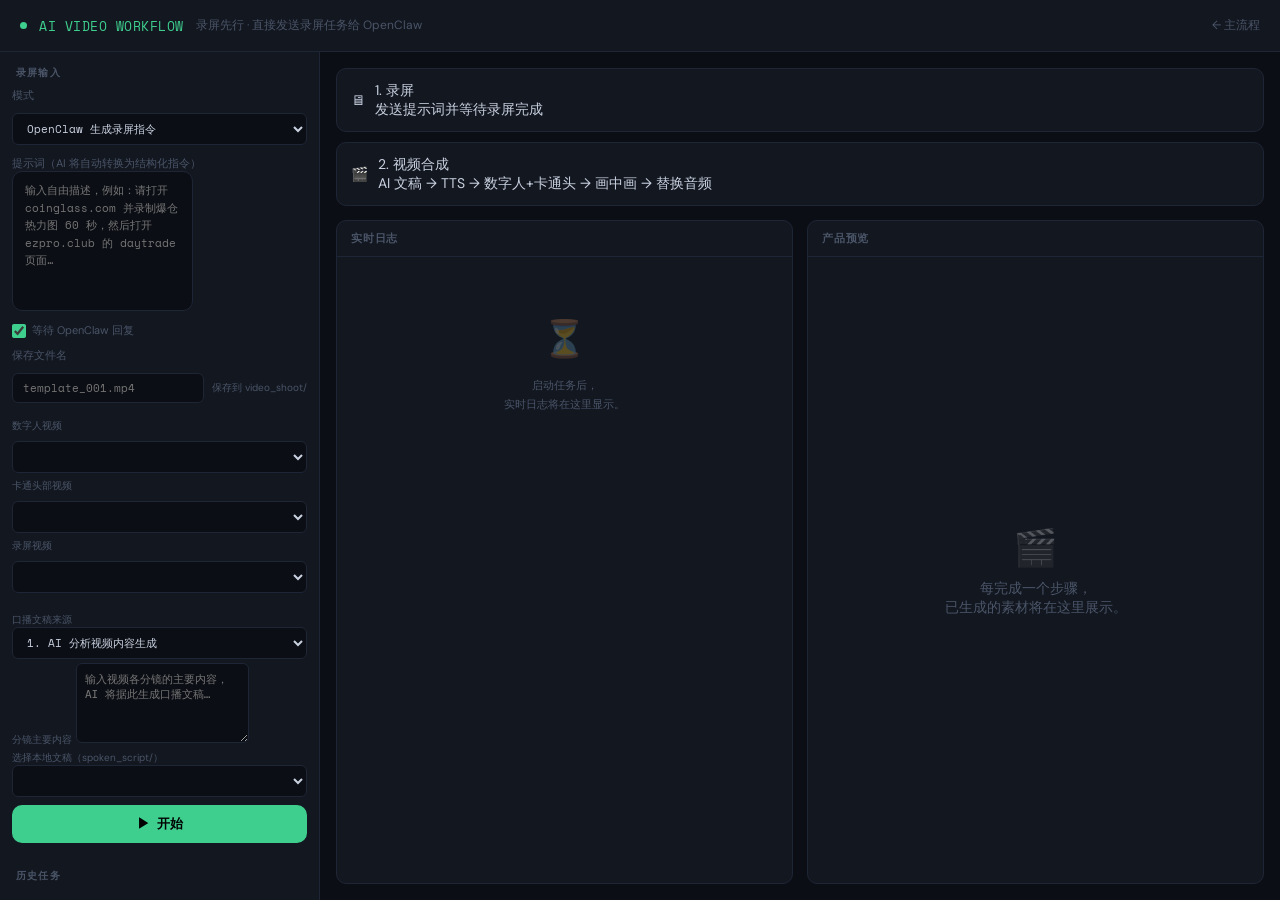
==== commit 51fb6014: "1.0.2" ====
--- a/web/static/recording.html
+++ b/web/static/recording.html
@@ -181,6 +181,22 @@
         <label style="font-size:10px;color:var(--muted)">录屏视频 <span id="recording-hint" style="color:var(--accent)"></span></label>
         <select id="local-recording" class="local-video-select"></select>
       </div>
+      <div class="script-source-section hidden" id="scriptSourceSection">
+        <label style="font-size:10px;color:var(--muted)">口播文稿来源</label>
+        <select id="script-source" class="local-video-select">
+          <option value="ai_analyze">1. AI 分析视频内容生成</option>
+          <option value="manual_storyboard">2. 输入分镜内容，AI 生成</option>
+          <option value="local_file">3. 选择本地文稿文件</option>
+        </select>
+        <div class="script-storyboard-row hidden" id="scriptStoryboardRow">
+          <label style="font-size:10px;color:var(--muted)">分镜主要内容</label>
+          <textarea id="script-storyboard" placeholder="输入视频各分镜的主要内容，AI 将据此生成口播文稿…" style="height:80px;resize:vertical;background:var(--bg);border:1px solid var(--border);border-radius:6px;color:var(--text);font-size:11px;padding:8px;margin-top:4px"></textarea>
+        </div>
+        <div class="script-local-row hidden" id="scriptLocalRow">
+          <label style="font-size:10px;color:var(--muted)">选择本地文稿（spoken_script/）</label>
+          <select id="script-local-file" class="local-video-select"></select>
+        </div>
+      </div>
       <div class="skip-row hidden" id="skipRow">
         <button class="btn-skip" id="skipLatest">使用最新视频继续</button>
         <button class="btn-skip" id="skipFile">使用指定文件继续</button>
@@ -250,17 +266,30 @@
 function updateMode() {
   const isLocal = document.getElementById('mode').value === 'local';
   document.getElementById('promptSection').classList.toggle('hidden', isLocal);
+  document.getElementById('scriptSourceSection').classList.toggle('hidden', !isLocal);
   const rec = document.getElementById('local-recording');
   const hint = document.getElementById('recording-hint');
   if (hint) hint.textContent = (!isLocal && rec && rec.value) ? '（将跳过 OpenClaw）' : '';
+  updateScriptSourceVisibility();
+}
+
+function updateScriptSourceVisibility() {
+  const src = document.getElementById('script-source').value;
+  document.getElementById('scriptStoryboardRow').classList.toggle('hidden', src !== 'manual_storyboard');
+  document.getElementById('scriptLocalRow').classList.toggle('hidden', src !== 'local_file');
 }
 
 document.getElementById('mode').addEventListener('change', updateMode);
 document.getElementById('local-recording').addEventListener('change', updateMode);
+document.getElementById('script-source').addEventListener('change', updateScriptSourceVisibility);
 
 async function loadLocalVideoSelects() {
   try {
-    const [videosRes, defaultsRes] = await Promise.all([fetch('/api/local-videos'), fetch('/api/local-video-defaults')]);
+    const [videosRes, defaultsRes, scriptsRes] = await Promise.all([
+      fetch('/api/local-videos'),
+      fetch('/api/local-video-defaults'),
+      fetch('/api/recording/spoken-scripts'),
+    ]);
     if (!videosRes.ok || !defaultsRes.ok) return;
     const data = await videosRes.json();
     const defaults = await defaultsRes.json();
@@ -280,6 +309,11 @@
       const files = data[key] || [];
       sel.innerHTML = '<option value="">-- 不选择 --</option>' + files.map(f => '<option value="' + esc(f) + '"' + (f === df ? ' selected' : '') + '>' + esc(f) + '</option>').join('');
     });
+    const scriptSel = document.getElementById('script-local-file');
+    if (scriptSel && scriptsRes.ok) {
+      const scripts = await scriptsRes.json();
+      scriptSel.innerHTML = '<option value="">-- 选择文件 --</option>' + (scripts || []).map(f => '<option value="' + esc(f) + '">' + esc(f) + '</option>').join('');
+    }
     updateMode();
   } catch (_) {}
 }
@@ -293,12 +327,22 @@
   const localDigitalHuman = document.getElementById('local-digital-human').value.trim() || null;
   const localCartoonHead = document.getElementById('local-cartoon-head').value.trim() || null;
   const localRecording = document.getElementById('local-recording').value.trim() || null;
+  const scriptSource = document.getElementById('script-source').value || 'manual_storyboard';
+  const scriptStoryboard = document.getElementById('script-storyboard').value.trim() || null;
+  const scriptLocalFile = document.getElementById('script-local-file').value.trim() || null;
   if (!useLocalVideos && !prompt && !localRecording) {
     alert('请输入提示词，或选择录屏视频');
     return;
   }
-  if (useLocalVideos || localRecording) {
-    // 本地模式或已选录屏视频：跳过 OpenClaw，直接完成
+  if (useLocalVideos && localRecording) {
+    if (scriptSource === 'manual_storyboard' && !scriptStoryboard) {
+      alert('请输入分镜主要内容，或选择其他口播文稿来源');
+      return;
+    }
+    if (scriptSource === 'local_file' && !scriptLocalFile) {
+      alert('请选择本地文稿文件，或选择其他口播文稿来源');
+      return;
+    }
   }
   document.getElementById('btn-run').disabled = true;
   document.getElementById('btn-icon').innerHTML = '<span class="spinner" style="border-top-color:#000"></span>';
@@ -309,13 +353,16 @@
       method: 'POST',
       headers: { 'Content-Type': 'application/json' },
       body: JSON.stringify({
-        prompt: useLocalVideos ? null : prompt,
+        prompt: useLocalVideos ? (scriptSource === 'manual_storyboard' ? scriptStoryboard : null) : prompt,
         output_filename: outputFilename,
         wait_openclaw: waitOpenclaw,
         use_local_videos: useLocalVideos,
         local_digital_human: localDigitalHuman,
         local_cartoon_head: localCartoonHead,
         local_recording: localRecording,
+        script_source: useLocalVideos ? scriptSource : 'manual_storyboard',
+        script_storyboard: useLocalVideos ? scriptStoryboard : null,
+        script_local_file: useLocalVideos ? scriptLocalFile : null,
       })
     });
     if (!res.ok) throw new Error(await res.text());
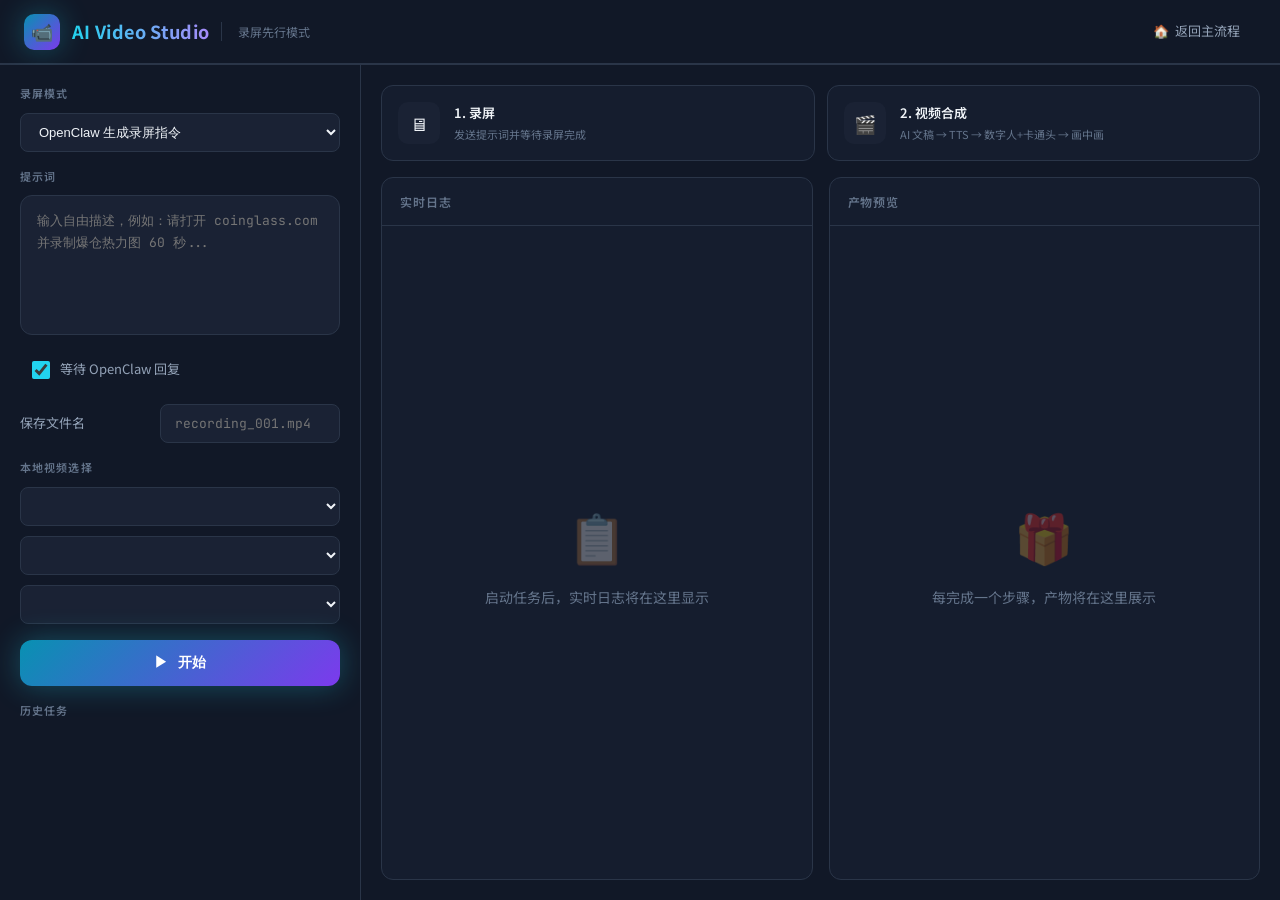
==== commit 36e4406e: "1.0.2" ====
--- a/web/static/recording.html
+++ b/web/static/recording.html
@@ -3,258 +3,711 @@
 <head>
 <meta charset="UTF-8" />
 <meta name="viewport" content="width=device-width, initial-scale=1.0" />
-<title>AI 视频工作流 - 录屏先行</title>
+<title>AI 数字人视频 - 录屏先行</title>
 <link rel="preconnect" href="https://fonts.googleapis.com" />
 <link rel="preconnect" href="https://fonts.gstatic.com" crossorigin />
-<link href="https://fonts.googleapis.com/css2?family=Space+Mono:ital,wght@0,400;0,700&family=DM+Sans:wght@300;400;500;700&display=swap" rel="stylesheet" />
+<link href="https://fonts.googleapis.com/css2?family=Noto+Sans+SC:wght@300;400;500;700&family=JetBrains+Mono:wght@400;500;700&display=swap" rel="stylesheet" />
 <style>
 *, *::before, *::after { box-sizing: border-box; margin: 0; padding: 0; }
 :root {
-  --bg: #0b0e14; --surface: #131720; --border: #1e2535;
-  --text: #c9d1e0; --muted: #4a5568; --accent: #3ecf8e; --accent2: #5b7fff;
-  --warn: #f6c90e; --err: #ff5c5c;
-  --step-openclaw: #3ecf8e;
-  --radius: 10px; --mono: 'Space Mono', monospace; --sans: 'DM Sans', sans-serif;
+  --bg-primary: #0a0e17;
+  --bg-secondary: #111827;
+  --bg-tertiary: #1a2234;
+  --bg-card: #151d2e;
+  --border: #2a3548;
+  --border-light: #3a4558;
+  --text-primary: #f0f4f8;
+  --text-secondary: #94a3b8;
+  --text-muted: #64748b;
+  --accent: #22d3ee;
+  --accent-glow: rgba(34, 211, 238, 0.3);
+  --accent-secondary: #a78bfa;
+  --success: #34d399;
+  --warning: #fbbf24;
+  --error: #f87171;
+  --gradient-start: #0891b2;
+  --gradient-end: #7c3aed;
+  --radius: 12px;
+  --radius-sm: 8px;
+  --shadow: 0 4px 24px rgba(0, 0, 0, 0.4);
+  --shadow-glow: 0 0 30px var(--accent-glow);
+  --font-sans: 'Noto Sans SC', -apple-system, sans-serif;
+  --font-mono: 'JetBrains Mono', monospace;
 }
 html, body { height: 100%; }
 body {
-  background: var(--bg); color: var(--text); font-family: var(--sans); font-size: 14px;
-  display: flex; flex-direction: column; overflow: hidden;
+  background: var(--bg-primary);
+  background-image: 
+    radial-gradient(ellipse at 20% 0%, rgba(8, 145, 178, 0.15) 0%, transparent 50%),
+    radial-gradient(ellipse at 80% 100%, rgba(124, 58, 237, 0.1) 0%, transparent 50%);
+  color: var(--text-primary);
+  font-family: var(--font-sans);
+  font-size: 14px;
+  line-height: 1.6;
+  display: flex;
+  flex-direction: column;
+  overflow: hidden;
 }
 .app {
   display: grid;
-  grid-template-columns: 320px 1fr;
-  grid-template-rows: 52px 1fr;
+  grid-template-columns: 360px 1fr;
+  grid-template-rows: 64px 1fr;
   height: 100vh;
+  gap: 1px;
+  background: var(--border);
 }
 header {
   grid-column: 1 / -1;
-  background: var(--surface); border-bottom: 1px solid var(--border);
-  display: flex; align-items: center; padding: 0 20px; gap: 12px;
-}
-header .logo { font-family: var(--mono); font-size: 13px; color: var(--accent); letter-spacing: 0.04em; }
-header .subtitle { font-size: 12px; color: var(--muted); }
-header .dot { width: 7px; height: 7px; border-radius: 50%; background: var(--accent); animation: pulse 2s ease-in-out infinite; }
-header a { margin-left: auto; color: var(--muted); font-size: 12px; text-decoration: none; }
-header a:hover { color: var(--accent2); }
-@keyframes pulse { 0%,100% { opacity: 1; } 50% { opacity: .3; } }
+  background: var(--bg-secondary);
+  border-bottom: 1px solid var(--border);
+  display: flex;
+  align-items: center;
+  padding: 0 24px;
+  gap: 16px;
+}
+.header-brand {
+  display: flex;
+  align-items: center;
+  gap: 12px;
+}
+.header-logo {
+  width: 36px;
+  height: 36px;
+  background: linear-gradient(135deg, var(--gradient-start), var(--gradient-end));
+  border-radius: 10px;
+  display: flex;
+  align-items: center;
+  justify-content: center;
+  font-size: 18px;
+  box-shadow: var(--shadow-glow);
+}
+.header-title {
+  font-size: 18px;
+  font-weight: 700;
+  background: linear-gradient(90deg, var(--accent), var(--accent-secondary));
+  -webkit-background-clip: text;
+  -webkit-text-fill-color: transparent;
+  background-clip: text;
+  letter-spacing: 0.02em;
+}
+.header-subtitle {
+  font-size: 12px;
+  color: var(--text-muted);
+  padding-left: 16px;
+  border-left: 1px solid var(--border);
+}
+.header-link {
+  margin-left: auto;
+  color: var(--text-secondary);
+  text-decoration: none;
+  font-size: 13px;
+  padding: 8px 16px;
+  border-radius: var(--radius-sm);
+  transition: all 0.2s;
+  display: flex;
+  align-items: center;
+  gap: 6px;
+}
+.header-link:hover {
+  background: var(--bg-tertiary);
+  color: var(--text-primary);
+}
 .left-panel {
-  background: var(--surface); border-right: 1px solid var(--border);
-  display: flex; flex-direction: column; overflow: hidden;
-}
-.section-title {
-  font-size: 10px; font-weight: 700; letter-spacing: .12em; text-transform: uppercase; color: var(--muted);
-  padding: 14px 16px 8px;
-}
-.prompt-box { padding: 0 12px 12px; display: flex; flex-direction: column; gap: 8px; }
-textarea#prompt {
-  background: var(--bg); border: 1px solid var(--border); border-radius: var(--radius);
-  color: var(--text); font-family: var(--mono); font-size: 11px; line-height: 1.6;
-  padding: 10px 12px; resize: none; height: 140px; outline: none;
-}
-textarea#prompt:focus { border-color: var(--accent2); }
-.prompt-box label { font-size: 11px; color: var(--muted); margin-bottom: 2px; }
-.prompt-box select {
-  background: var(--bg); border: 1px solid var(--border); border-radius: 6px;
-  color: var(--text); font-family: var(--mono); font-size: 11px; padding: 6px 10px; outline: none;
-}
-.filename-row { display: flex; align-items: center; gap: 8px; flex-wrap: wrap; }
-.filename-row input {
-  flex: 1; min-width: 120px; max-width: 200px;
-  background: var(--bg); border: 1px solid var(--border); border-radius: 6px;
-  color: var(--text); font-family: var(--mono); font-size: 11px; padding: 6px 10px;
-}
-.filename-row .hint { font-size: 10px; color: var(--muted); }
-.skip-row { display: flex; gap: 8px; flex-wrap: wrap; }
-.skip-row.hidden { display: none; }
-.btn-skip { background: var(--border); color: var(--text); border: none; border-radius: 6px; padding: 6px 12px; font-size: 11px; cursor: pointer; }
-.btn-skip:hover { background: #2a3142; }
-.btn-run {
-  background: var(--accent); color: #000; border: none; border-radius: var(--radius);
-  font-size: 13px; font-weight: 700; padding: 10px; cursor: pointer;
-  display: flex; align-items: center; justify-content: center; gap: 7px;
-}
-.btn-run:hover { opacity: .88; }
-.btn-run:disabled { opacity: .35; cursor: not-allowed; }
-.history-list { flex: 1; overflow-y: auto; padding: 0 8px 12px; }
+  background: var(--bg-secondary);
+  display: flex;
+  flex-direction: column;
+  overflow: hidden;
+  padding: 20px;
+  gap: 16px;
+}
+.panel-section {
+  display: flex;
+  flex-direction: column;
+  gap: 10px;
+}
+.panel-label {
+  font-size: 11px;
+  font-weight: 600;
+  text-transform: uppercase;
+  letter-spacing: 0.1em;
+  color: var(--text-muted);
+}
+.select-field {
+  width: 100%;
+  background: var(--bg-tertiary);
+  border: 1px solid var(--border);
+  border-radius: var(--radius-sm);
+  color: var(--text-primary);
+  font-size: 13px;
+  padding: 10px 14px;
+  outline: none;
+  cursor: pointer;
+  transition: all 0.2s;
+}
+.select-field:focus {
+  border-color: var(--accent);
+}
+textarea#prompt, textarea#script-storyboard {
+  background: var(--bg-tertiary);
+  border: 1px solid var(--border);
+  border-radius: var(--radius);
+  color: var(--text-primary);
+  font-family: var(--font-mono);
+  font-size: 13px;
+  line-height: 1.7;
+  padding: 14px 16px;
+  resize: none;
+  outline: none;
+  transition: all 0.2s;
+}
+textarea#prompt:focus, textarea#script-storyboard:focus {
+  border-color: var(--accent);
+  box-shadow: 0 0 0 3px var(--accent-glow);
+}
+textarea#prompt { height: 140px; }
+textarea#script-storyboard { height: 100px; }
+.input-row {
+  display: flex;
+  align-items: center;
+  justify-content: space-between;
+  gap: 12px;
+}
+.input-label {
+  font-size: 13px;
+  color: var(--text-secondary);
+}
+.input-field {
+  width: 180px;
+  background: var(--bg-tertiary);
+  border: 1px solid var(--border);
+  border-radius: var(--radius-sm);
+  color: var(--text-primary);
+  font-family: var(--font-mono);
+  font-size: 13px;
+  padding: 10px 14px;
+  outline: none;
+  transition: all 0.2s;
+}
+.input-field:focus {
+  border-color: var(--accent);
+  box-shadow: 0 0 0 3px var(--accent-glow);
+}
+.checkbox-group {
+  display: flex;
+  flex-direction: column;
+  gap: 10px;
+}
+.checkbox-item {
+  display: flex;
+  align-items: center;
+  gap: 10px;
+  cursor: pointer;
+  padding: 8px 12px;
+  border-radius: var(--radius-sm);
+  transition: all 0.2s;
+}
+.checkbox-item:hover {
+  background: var(--bg-tertiary);
+}
+.checkbox-item input {
+  width: 18px;
+  height: 18px;
+  accent-color: var(--accent);
+  cursor: pointer;
+}
+.checkbox-item span {
+  font-size: 13px;
+  color: var(--text-secondary);
+}
+.btn-primary {
+  background: linear-gradient(135deg, var(--gradient-start), var(--gradient-end));
+  color: white;
+  border: none;
+  border-radius: var(--radius);
+  font-size: 14px;
+  font-weight: 600;
+  padding: 14px 24px;
+  cursor: pointer;
+  display: flex;
+  align-items: center;
+  justify-content: center;
+  gap: 10px;
+  transition: all 0.3s;
+  box-shadow: var(--shadow-glow);
+}
+.btn-primary:hover {
+  transform: translateY(-2px);
+  box-shadow: 0 8px 30px var(--accent-glow);
+}
+.btn-primary:disabled {
+  opacity: 0.5;
+  cursor: not-allowed;
+  transform: none;
+  box-shadow: none;
+}
+.btn-secondary {
+  background: var(--bg-tertiary);
+  color: var(--text-secondary);
+  border: 1px solid var(--border);
+  border-radius: var(--radius-sm);
+  font-size: 12px;
+  padding: 8px 14px;
+  cursor: pointer;
+  transition: all 0.2s;
+}
+.btn-secondary:hover {
+  background: var(--border);
+  color: var(--text-primary);
+}
+.hidden { display: none !important; }
+.openclaw-panel {
+  background: var(--bg-tertiary);
+  border: 1px solid var(--border);
+  border-radius: var(--radius);
+  padding: 14px;
+  animation: slideDown 0.3s ease;
+}
+@keyframes slideDown {
+  from { opacity: 0; transform: translateY(-10px); }
+  to { opacity: 1; transform: translateY(0); }
+}
+.openclaw-title {
+  font-size: 12px;
+  font-weight: 600;
+  color: var(--text-primary);
+  margin-bottom: 10px;
+  display: flex;
+  align-items: center;
+  gap: 8px;
+}
+.openclaw-title::before {
+  content: '';
+  width: 8px;
+  height: 8px;
+  background: var(--warning);
+  border-radius: 50%;
+  animation: pulse 2s infinite;
+}
+@keyframes pulse {
+  0%, 100% { opacity: 1; }
+  50% { opacity: 0.4; }
+}
+.openclaw-btns {
+  display: flex;
+  gap: 8px;
+  flex-wrap: wrap;
+}
+.history-section {
+  flex: 1;
+  overflow: hidden;
+  display: flex;
+  flex-direction: column;
+  min-height: 0;
+}
+.history-list {
+  flex: 1;
+  overflow-y: auto;
+  padding: 8px 0;
+}
 .history-item {
-  padding: 9px 10px; border-radius: 8px; cursor: pointer; border: 1px solid transparent; margin-bottom: 4px;
-}
-.history-item:hover { background: rgba(255,255,255,.04); }
-.history-item.active { background: rgba(94,135,255,.1); border-color: var(--accent2); }
-.status-badge { font-size: 10px; padding: 2px 7px; border-radius: 20px; }
-.status-badge.pending { background: rgba(74,85,104,.3); color: var(--muted); }
-.status-badge.running { background: rgba(91,127,255,.18); color: var(--accent2); }
-.status-badge.done { background: rgba(62,207,142,.15); color: var(--accent); }
-.status-badge.error { background: rgba(255,92,92,.15); color: var(--err); }
-.right-panel { display: flex; flex-direction: column; overflow: hidden; padding: 16px; gap: 14px; }
-.steps-bar { display: grid; grid-template-columns: 1fr; gap: 10px; }
-.step-card {
-  background: var(--surface); border: 1px solid var(--border); border-radius: var(--radius);
-  padding: 12px 14px; display: flex; align-items: center; gap: 10px; position: relative;
-}
-.step-card::before {
-  content: ''; position: absolute; top: 0; left: 0; right: 0; height: 2px;
-  background: var(--step-color, var(--border)); transform: scaleX(0); transition: transform .4s;
-}
-.step-card.running::before { transform: scaleX(1); animation: progress-bar 1.5s ease-in-out infinite alternate; }
-.step-card.done::before { transform: scaleX(1); }
-@keyframes progress-bar { from { transform: scaleX(0.1); } to { transform: scaleX(1); } }
-.step-card[data-step="openclaw"] { --step-color: var(--step-openclaw); }
-.step-card[data-step="pipeline"] { --step-color: #e056fd; }
-.body-row { flex: 1; display: grid; grid-template-columns: 1fr 1fr; gap: 14px; min-height: 0; }
-.panel {
-  background: var(--surface); border: 1px solid var(--border); border-radius: var(--radius);
-  display: flex; flex-direction: column; overflow: hidden;
-}
-.panel-header {
-  padding: 10px 14px; border-bottom: 1px solid var(--border);
-  font-size: 11px; font-weight: 700; letter-spacing: .07em; text-transform: uppercase; color: var(--muted);
-}
-.log-body { flex: 1; overflow-y: auto; padding: 10px 14px; font-family: var(--mono); font-size: 11px; line-height: 1.7; }
-.log-line { display: flex; gap: 8px; align-items: flex-start; margin-bottom: 2px; }
-.log-ts { color: var(--muted); flex-shrink: 0; font-size: 10px; }
-.log-step-tag { font-size: 9px; padding: 1px 5px; border-radius: 3px; flex-shrink: 0; }
-.log-msg { color: var(--text); word-break: break-all; }
-.log-line.step-openclaw .log-step-tag { background: rgba(62,207,142,.15); color: var(--step-openclaw); }
-.log-line.step-error .log-step-tag { background: rgba(255,92,92,.15); color: var(--err); }
-.log-line.step-error .log-msg { color: var(--err); }
-.log-line .log-waiting { color: var(--warn); }
-.results-body { flex: 1; overflow-y: auto; padding: 14px; display: flex; flex-direction: column; gap: 12px; }
-.result-block { display: flex; flex-direction: column; gap: 6px; }
-.result-label { font-size: 10px; font-weight: 700; text-transform: uppercase; letter-spacing: .08em; color: var(--muted); }
-.openclaw-reply {
-  background: rgba(62,207,142,.08); border: 1px solid rgba(62,207,142,.25); border-radius: 6px;
-  padding: 10px 12px; font-size: 12px; color: var(--accent); font-family: var(--mono); white-space: pre-wrap; word-break: break-all;
-}
-.script-preview { font-size: 11px; color: var(--muted); }
-a.download-link { font-size: 11px; color: var(--accent2); text-decoration: none; display: inline-block; margin-top: 4px; }
-a.download-link:hover { text-decoration: underline; }
-.empty-state { flex: 1; display: flex; flex-direction: column; align-items: center; justify-content: center; color: var(--muted); gap: 8px; padding: 40px; text-align: center; }
-.spinner { display: inline-block; width: 12px; height: 12px; border: 2px solid rgba(255,255,255,.15); border-top-color: var(--accent2); border-radius: 50%; animation: spin .7s linear infinite; }
+  padding: 12px;
+  border-radius: var(--radius-sm);
+  cursor: pointer;
+  border: 1px solid transparent;
+  margin-bottom: 6px;
+  transition: all 0.2s;
+}
+.history-item:hover {
+  background: var(--bg-tertiary);
+}
+.history-item.active {
+  background: rgba(34, 211, 238, 0.1);
+  border-color: var(--accent);
+}
+.history-status {
+  display: inline-flex;
+  align-items: center;
+  gap: 6px;
+  font-size: 11px;
+  padding: 3px 10px;
+  border-radius: 20px;
+  margin-bottom: 6px;
+}
+.history-status.pending { background: rgba(100, 116, 139, 0.2); color: var(--text-muted); }
+.history-status.running { background: rgba(34, 211, 238, 0.2); color: var(--accent); }
+.history-status.done { background: rgba(52, 211, 153, 0.2); color: var(--success); }
+.history-status.error { background: rgba(248, 113, 113, 0.2); color: var(--error); }
+.history-prompt {
+  font-size: 12px;
+  color: var(--text-secondary);
+  white-space: nowrap;
+  overflow: hidden;
+  text-overflow: ellipsis;
+}
+.history-time {
+  font-size: 10px;
+  color: var(--text-muted);
+  margin-top: 4px;
+  font-family: var(--font-mono);
+}
+.right-panel {
+  background: var(--bg-secondary);
+  display: flex;
+  flex-direction: column;
+  overflow: hidden;
+  padding: 20px;
+  gap: 16px;
+}
+.steps-container {
+  display: grid;
+  grid-template-columns: repeat(2, 1fr);
+  gap: 12px;
+}
+.step-item {
+  background: var(--bg-card);
+  border: 1px solid var(--border);
+  border-radius: var(--radius);
+  padding: 16px;
+  display: flex;
+  align-items: center;
+  gap: 14px;
+  position: relative;
+  overflow: hidden;
+  transition: all 0.3s;
+}
+.step-item::before {
+  content: '';
+  position: absolute;
+  top: 0;
+  left: 0;
+  right: 0;
+  height: 3px;
+  background: var(--step-color, var(--border));
+  transform: scaleX(0);
+  transition: transform 0.4s ease;
+}
+.step-item.active::before {
+  transform: scaleX(1);
+}
+.step-item.completed::before {
+  transform: scaleX(1);
+  background: var(--success);
+}
+.step-item.error::before {
+  transform: scaleX(1);
+  background: var(--error);
+}
+.step-icon {
+  width: 42px;
+  height: 42px;
+  border-radius: 10px;
+  background: var(--bg-tertiary);
+  display: flex;
+  align-items: center;
+  justify-content: center;
+  font-size: 18px;
+  flex-shrink: 0;
+  transition: all 0.3s;
+}
+.step-item.active .step-icon {
+  background: linear-gradient(135deg, var(--gradient-start), var(--gradient-end));
+  box-shadow: var(--shadow-glow);
+}
+.step-item.completed .step-icon {
+  background: var(--success);
+}
+.step-content {
+  flex: 1;
+  min-width: 0;
+}
+.step-title {
+  font-size: 13px;
+  font-weight: 600;
+  color: var(--text-primary);
+  margin-bottom: 2px;
+}
+.step-desc {
+  font-size: 11px;
+  color: var(--text-muted);
+  white-space: nowrap;
+  overflow: hidden;
+  text-overflow: ellipsis;
+}
+.main-content {
+  flex: 1;
+  display: grid;
+  grid-template-columns: 1fr 1fr;
+  gap: 16px;
+  min-height: 0;
+}
+.content-panel {
+  background: var(--bg-card);
+  border: 1px solid var(--border);
+  border-radius: var(--radius);
+  display: flex;
+  flex-direction: column;
+  overflow: hidden;
+}
+.panel-title {
+  padding: 14px 18px;
+  border-bottom: 1px solid var(--border);
+  font-size: 12px;
+  font-weight: 600;
+  text-transform: uppercase;
+  letter-spacing: 0.08em;
+  color: var(--text-muted);
+  display: flex;
+  align-items: center;
+  justify-content: space-between;
+}
+.panel-body {
+  flex: 1;
+  overflow-y: auto;
+  padding: 16px;
+}
+.log-entry {
+  display: flex;
+  gap: 10px;
+  padding: 6px 0;
+  border-bottom: 1px solid rgba(255,255,255,0.03);
+  animation: fadeIn 0.2s ease;
+}
+@keyframes fadeIn {
+  from { opacity: 0; transform: translateX(-5px); }
+  to { opacity: 1; transform: translateX(0); }
+}
+.log-time {
+  font-family: var(--font-mono);
+  font-size: 11px;
+  color: var(--text-muted);
+  flex-shrink: 0;
+  width: 70px;
+}
+.log-tag {
+  font-size: 10px;
+  padding: 2px 8px;
+  border-radius: 4px;
+  flex-shrink: 0;
+  font-weight: 500;
+}
+.log-tag.openclaw { background: rgba(34, 211, 238, 0.2); color: var(--accent); }
+.log-tag.pipeline { background: rgba(124, 58, 237, 0.2); color: var(--accent-secondary); }
+.log-tag.done { background: rgba(52, 211, 153, 0.2); color: var(--success); }
+.log-tag.error { background: rgba(248, 113, 113, 0.2); color: var(--error); }
+.log-message {
+  font-family: var(--font-mono);
+  font-size: 12px;
+  color: var(--text-secondary);
+  word-break: break-all;
+}
+.empty-state {
+  height: 100%;
+  display: flex;
+  flex-direction: column;
+  align-items: center;
+  justify-content: center;
+  color: var(--text-muted);
+  gap: 12px;
+  text-align: center;
+  padding: 40px;
+}
+.empty-icon {
+  font-size: 48px;
+  opacity: 0.3;
+}
+.result-card {
+  background: var(--bg-tertiary);
+  border: 1px solid var(--border);
+  border-radius: var(--radius-sm);
+  padding: 14px;
+  margin-bottom: 12px;
+}
+.result-header {
+  display: flex;
+  align-items: center;
+  gap: 8px;
+  margin-bottom: 10px;
+}
+.result-title {
+  font-size: 12px;
+  font-weight: 600;
+  color: var(--text-primary);
+}
+.result-content {
+  font-family: var(--font-mono);
+  font-size: 12px;
+  color: var(--text-secondary);
+  line-height: 1.6;
+}
+.result-media {
+  width: 100%;
+  border-radius: var(--radius-sm);
+  margin-bottom: 8px;
+}
+.download-btn {
+  display: inline-flex;
+  align-items: center;
+  gap: 6px;
+  font-size: 12px;
+  color: var(--accent);
+  text-decoration: none;
+  transition: all 0.2s;
+}
+.download-btn:hover {
+  color: var(--text-primary);
+}
+.spinner {
+  display: inline-block;
+  width: 16px;
+  height: 16px;
+  border: 2px solid rgba(255,255,255,0.2);
+  border-top-color: white;
+  border-radius: 50%;
+  animation: spin 0.8s linear infinite;
+}
 @keyframes spin { to { transform: rotate(360deg); } }
-.prompt-section.hidden { display: none !important; }
-.checkbox-row { display: flex; align-items: center; }
-.checkbox-label { font-size: 11px; color: var(--text); display: flex; align-items: center; gap: 6px; cursor: pointer; }
-.checkbox-label input { width: 14px; height: 14px; accent-color: var(--accent); }
-.local-videos-row { display: flex; flex-direction: column; gap: 6px; padding: 8px 0; }
-.local-video-select {
-  background: var(--bg); border: 1px solid var(--border); border-radius: 6px;
-  color: var(--text); font-family: var(--mono); font-size: 11px; padding: 6px 10px;
-  width: 100%;
-}
+::-webkit-scrollbar { width: 6px; height: 6px; }
+::-webkit-scrollbar-track { background: var(--bg-tertiary); border-radius: 3px; }
+::-webkit-scrollbar-thumb { background: var(--border-light); border-radius: 3px; }
+::-webkit-scrollbar-thumb:hover { background: var(--text-muted); }
 </style>
 </head>
 <body>
 <div class="app">
   <header>
-    <div class="dot"></div>
-    <span class="logo">AI VIDEO WORKFLOW</span>
-    <span class="subtitle">录屏先行 · 直接发送录屏任务给 OpenClaw</span>
-    <a href="/">← 主流程</a>
+    <div class="header-brand">
+      <div class="header-logo">📹</div>
+      <span class="header-title">AI Video Studio</span>
+      <span class="header-subtitle">录屏先行模式</span>
+    </div>
+    <a href="/" class="header-link">
+      <span>🏠</span> 返回主流程
+    </a>
   </header>
+  
   <aside class="left-panel">
-    <div class="section-title">录屏输入</div>
-    <div class="prompt-box">
-      <label for="mode">模式</label>
-      <select id="mode">
+    <div class="panel-section">
+      <div class="panel-label">录屏模式</div>
+      <select id="mode" class="select-field">
         <option value="openclaw">OpenClaw 生成录屏指令</option>
         <option value="local">使用本地视频</option>
       </select>
-      <div class="prompt-section" id="promptSection">
-        <label for="prompt">提示词（AI 将自动转换为结构化指令）</label>
-        <textarea id="prompt" placeholder="输入自由描述，例如：请打开 coinglass.com 并录制爆仓热力图 60 秒，然后打开 ezpro.club 的 daytrade 页面…"></textarea>
+    </div>
+    
+    <div class="panel-section" id="promptSection">
+      <div class="panel-label">提示词</div>
+      <textarea id="prompt" placeholder="输入自由描述，例如：请打开 coinglass.com 并录制爆仓热力图 60 秒..."></textarea>
+    </div>
+    
+    <div class="panel-section">
+      <div class="checkbox-group">
+        <label class="checkbox-item">
+          <input type="checkbox" id="wait-openclaw" checked />
+          <span>等待 OpenClaw 回复</span>
+        </label>
       </div>
-      <div class="checkbox-row">
-        <label class="checkbox-label"><input type="checkbox" id="wait-openclaw" checked /> 等待 OpenClaw 回复</label>
+    </div>
+    
+    <div class="panel-section">
+      <div class="input-row">
+        <span class="input-label">保存文件名</span>
+        <input type="text" id="outputFilename" class="input-field" placeholder="recording_001.mp4" />
       </div>
-      <div class="filename-row">
-        <label style="flex-basis:100%">保存文件名</label>
-        <input type="text" id="outputFilename" placeholder="template_001.mp4" />
-        <span class="hint">保存到 video_shoot/</span>
+    </div>
+    
+    <div class="panel-section">
+      <div class="panel-label">本地视频选择</div>
+      <select id="local-digital-human" class="select-field"></select>
+      <select id="local-cartoon-head" class="select-field"></select>
+      <select id="local-recording" class="select-field"></select>
+    </div>
+    
+    <div class="panel-section hidden" id="scriptSourceSection">
+      <div class="panel-label">口播文稿来源</div>
+      <select id="script-source" class="select-field">
+        <option value="ai_analyze">AI 分析视频内容生成</option>
+        <option value="manual_storyboard">输入分镜内容，AI 生成</option>
+        <option value="local_file">选择本地文稿文件</option>
+      </select>
+      <div class="hidden" id="scriptStoryboardRow">
+        <textarea id="script-storyboard" placeholder="输入视频各分镜的主要内容，AI 将据此生成口播文稿..."></textarea>
       </div>
-      <div class="local-videos-row">
-        <label style="font-size:10px;color:var(--muted)">数字人视频</label>
-        <select id="local-digital-human" class="local-video-select"></select>
-        <label style="font-size:10px;color:var(--muted)">卡通头部视频</label>
-        <select id="local-cartoon-head" class="local-video-select"></select>
-        <label style="font-size:10px;color:var(--muted)">录屏视频 <span id="recording-hint" style="color:var(--accent)"></span></label>
-        <select id="local-recording" class="local-video-select"></select>
+      <div class="hidden" id="scriptLocalRow">
+        <select id="script-local-file" class="select-field"></select>
       </div>
-      <div class="script-source-section hidden" id="scriptSourceSection">
-        <label style="font-size:10px;color:var(--muted)">口播文稿来源</label>
-        <select id="script-source" class="local-video-select">
-          <option value="ai_analyze">1. AI 分析视频内容生成</option>
-          <option value="manual_storyboard">2. 输入分镜内容，AI 生成</option>
-          <option value="local_file">3. 选择本地文稿文件</option>
-        </select>
-        <div class="script-storyboard-row hidden" id="scriptStoryboardRow">
-          <label style="font-size:10px;color:var(--muted)">分镜主要内容</label>
-          <textarea id="script-storyboard" placeholder="输入视频各分镜的主要内容，AI 将据此生成口播文稿…" style="height:80px;resize:vertical;background:var(--bg);border:1px solid var(--border);border-radius:6px;color:var(--text);font-size:11px;padding:8px;margin-top:4px"></textarea>
-        </div>
-        <div class="script-local-row hidden" id="scriptLocalRow">
-          <label style="font-size:10px;color:var(--muted)">选择本地文稿（spoken_script/）</label>
-          <select id="script-local-file" class="local-video-select"></select>
-        </div>
+    </div>
+    
+    <div class="openclaw-panel hidden" id="openclawPanel">
+      <div class="openclaw-title">等待 OpenClaw 响应</div>
+      <div class="openclaw-btns">
+        <button class="btn-secondary" id="skipLatest">使用最新视频</button>
+        <button class="btn-secondary" id="skipFile">指定文件</button>
+        <button class="btn-secondary" id="extendWait">再等 60s</button>
       </div>
-      <div class="skip-row hidden" id="skipRow">
-        <button class="btn-skip" id="skipLatest">使用最新视频继续</button>
-        <button class="btn-skip" id="skipFile">使用指定文件继续</button>
-        <button class="btn-skip btn-extend" id="extendWait" style="background:rgba(246,201,14,.15);color:var(--warn)">再等 60 秒</button>
-      </div>
-      <div class="skip-row hidden" id="pipelineRow">
-        <button class="btn-run" id="btnPipeline" style="font-size:12px;padding:8px 14px">生成最终视频</button>
-      </div>
-      <button class="btn-run" id="btn-run">
-        <span id="btn-icon">▶</span>
-        <span id="btn-text">开始</span>
+    </div>
+    
+    <div class="panel-section hidden" id="pipelineRow">
+      <button class="btn-primary" id="btnPipeline" style="width:100%">
+        <span>🎬</span> 生成最终视频
       </button>
     </div>
-    <div class="section-title">历史任务</div>
-    <div class="history-list" id="history-list"></div>
+    
+    <button class="btn-primary" id="btn-run">
+      <span id="btn-icon">▶</span>
+      <span id="btn-text">开始</span>
+    </button>
+    
+    <div class="history-section">
+      <div class="panel-label">历史任务</div>
+      <div class="history-list" id="history-list"></div>
+    </div>
   </aside>
+  
   <main class="right-panel">
-    <div class="steps-bar">
-      <div class="step-card" data-step="openclaw" id="step-openclaw">
+    <div class="steps-container">
+      <div class="step-item" data-step="openclaw">
         <div class="step-icon">🖥</div>
-        <div class="step-info">
-          <div class="step-name">1. 录屏</div>
+        <div class="step-content">
+          <div class="step-title">1. 录屏</div>
           <div class="step-desc" id="step-openclaw-desc">发送提示词并等待录屏完成</div>
         </div>
       </div>
-      <div class="step-card" data-step="pipeline" id="step-pipeline">
+      <div class="step-item" data-step="pipeline">
         <div class="step-icon">🎬</div>
-        <div class="step-info">
-          <div class="step-name">2. 视频合成</div>
-          <div class="step-desc" id="step-pipeline-desc">AI 文稿 → TTS → 数字人+卡通头 → 画中画 → 替换音频</div>
+        <div class="step-content">
+          <div class="step-title">2. 视频合成</div>
+          <div class="step-desc" id="step-pipeline-desc">AI 文稿 → TTS → 数字人+卡通头 → 画中画</div>
         </div>
       </div>
     </div>
-    <div class="body-row">
-      <div class="panel">
-        <div class="panel-header">
+    
+    <div class="main-content">
+      <div class="content-panel">
+        <div class="panel-title">
           <span>实时日志</span>
           <span id="log-spinner" style="display:none"><span class="spinner"></span></span>
         </div>
-        <div class="log-body" id="log-body">
+        <div class="panel-body" id="log-body">
           <div class="empty-state">
-            <div style="font-size:36px;opacity:.3">⏳</div>
-            <p>启动任务后，<br>实时日志将在这里显示。</p>
+            <div class="empty-icon">📋</div>
+            <p>启动任务后，实时日志将在这里显示</p>
           </div>
         </div>
       </div>
-      <div class="panel">
-        <div class="panel-header">产品预览</div>
-        <div class="results-body" id="results-body">
+      
+      <div class="content-panel">
+        <div class="panel-title">产物预览</div>
+        <div class="panel-body" id="results-body">
           <div class="empty-state">
-            <div style="font-size:36px;opacity:.3">🎬</div>
-            <p>每完成一个步骤，<br>已生成的素材将在这里展示。</p>
+            <div class="empty-icon">🎁</div>
+            <p>每完成一个步骤，产物将在这里展示</p>
           </div>
         </div>
       </div>
     </div>
   </main>
 </div>
+
 <script>
 let activeJobId = null;
 let evtSource = null;
@@ -267,9 +720,6 @@
   const isLocal = document.getElementById('mode').value === 'local';
   document.getElementById('promptSection').classList.toggle('hidden', isLocal);
   document.getElementById('scriptSourceSection').classList.toggle('hidden', !isLocal);
-  const rec = document.getElementById('local-recording');
-  const hint = document.getElementById('recording-hint');
-  if (hint) hint.textContent = (!isLocal && rec && rec.value) ? '（将跳过 OpenClaw）' : '';
   updateScriptSourceVisibility();
 }
 
@@ -280,7 +730,6 @@
 }
 
 document.getElementById('mode').addEventListener('change', updateMode);
-document.getElementById('local-recording').addEventListener('change', updateMode);
 document.getElementById('script-source').addEventListener('change', updateScriptSourceVisibility);
 
 async function loadLocalVideoSelects() {
@@ -330,24 +779,27 @@
   const scriptSource = document.getElementById('script-source').value || 'manual_storyboard';
   const scriptStoryboard = document.getElementById('script-storyboard').value.trim() || null;
   const scriptLocalFile = document.getElementById('script-local-file').value.trim() || null;
+  
   if (!useLocalVideos && !prompt && !localRecording) {
     alert('请输入提示词，或选择录屏视频');
     return;
   }
   if (useLocalVideos && localRecording) {
     if (scriptSource === 'manual_storyboard' && !scriptStoryboard) {
-      alert('请输入分镜主要内容，或选择其他口播文稿来源');
+      alert('请输入分镜主要内容');
       return;
     }
     if (scriptSource === 'local_file' && !scriptLocalFile) {
-      alert('请选择本地文稿文件，或选择其他口播文稿来源');
+      alert('请选择本地文稿文件');
       return;
     }
   }
+  
   document.getElementById('btn-run').disabled = true;
-  document.getElementById('btn-icon').innerHTML = '<span class="spinner" style="border-top-color:#000"></span>';
-  document.getElementById('btn-text').textContent = '运行中…';
+  document.getElementById('btn-icon').innerHTML = '<span class="spinner" style="border-top-color:#fff"></span>';
+  document.getElementById('btn-text').textContent = '运行中...';
   resetUI();
+  
   try {
     const res = await fetch('/api/recording/jobs', {
       method: 'POST',
@@ -379,14 +831,15 @@
 async function selectJob(jobId) {
   if (evtSource) { evtSource.close(); evtSource = null; }
   activeJobId = jobId;
-  document.getElementById('skipRow').classList.add('hidden');
+  document.getElementById('openclawPanel').classList.add('hidden');
   document.getElementById('log-spinner').style.display = '';
+  
   try {
     const res = await fetch('/api/recording/jobs/' + jobId);
     if (!res.ok) return;
     const job = await res.json();
-    setStepState('openclaw', job.status === 'done' ? 'done' : job.status === 'error' ? 'error' : job.status === 'running' ? 'running' : 'pending');
-    setStepState('pipeline', (job.pipeline_status === 'done' ? 'done' : job.pipeline_status === 'error' ? 'error' : job.pipeline_status === 'running' ? 'running' : 'pending'));
+    setStepState('openclaw', job.status === 'done' ? 'completed' : job.status === 'error' ? 'error' : job.status === 'running' ? 'active' : 'pending');
+    setStepState('pipeline', (job.pipeline_status === 'done' ? 'completed' : job.pipeline_status === 'error' ? 'error' : job.pipeline_status === 'running' ? 'active' : 'pending'));
     (job.logs || []).forEach(e => appendLog({ step: e.step || 'info', msg: e.text || e.msg, ts: e.ts }));
     renderResults(job);
     if (job.status === 'done' || job.status === 'error') {
@@ -409,22 +862,22 @@
   evtSource.onmessage = (e) => {
     const d = JSON.parse(e.data);
     const text = d.text || '';
-    const isWaiting = /等待|OpenClaw|发送给/.test(text);
-    appendLog({ step: isWaiting ? 'openclaw' : 'info', msg: text, ts: d.ts });
-    if (/发送给 OpenClaw|AI 正在|录屏先行流程/.test(text)) {
-      setStepState('openclaw', 'running');
-      document.getElementById('skipRow').classList.remove('hidden');
+    appendLog({ step: d.step || 'info', msg: text, ts: d.ts });
+    
+    if (/发送给 OpenClaw|AI 正在|录屏先行/.test(text)) {
+      setStepState('openclaw', 'active');
+      document.getElementById('openclawPanel').classList.remove('hidden');
     }
-    if (/回复：|完成|用户选择|跳过等待|超时/.test(text)) {
-      setStepState('openclaw', 'done');
+    if (/回复：|完成|用户选择|跳过等待/.test(text)) {
+      setStepState('openclaw', 'completed');
       document.getElementById('pipelineRow').classList.remove('hidden');
       fetch('/api/recording/jobs/' + jobId).then(r => r.ok ? r.json() : null).then(j => { if (j) renderResults(j); });
     }
     if (/\[script\]|\[audio\]|\[pipeline\]/.test(text)) {
-      setStepState('pipeline', 'running');
+      setStepState('pipeline', 'active');
     }
     if (/视频合成完成/.test(text)) {
-      setStepState('pipeline', 'done');
+      setStepState('pipeline', 'completed');
       document.getElementById('pipelineRow').classList.add('hidden');
       fetch('/api/recording/jobs/' + jobId).then(r => r.ok ? r.json() : null).then(j => { if (j) renderResults(j); });
     }
@@ -452,23 +905,30 @@
   const body = document.getElementById('log-body');
   const empty = body.querySelector('.empty-state');
   if (empty) empty.remove();
-  const ts = entry.ts ? new Date(entry.ts).toLocaleTimeString('zh-CN', { hour12: false }) : '';
+  
+  const time = entry.ts ? new Date(entry.ts).toLocaleTimeString('zh-CN', { hour12: false }) : '';
+  const step = entry.msg && /错误/.test(entry.msg) ? 'error' : (entry.step || 'info');
+  
   const div = document.createElement('div');
-  const step = entry.msg && /错误/.test(entry.msg) ? 'error' : (entry.step || 'info');
-  div.className = 'log-line step-' + step;
-  const waitClass = /等待|OpenClaw|发送给/.test(entry.msg || '') ? ' log-waiting' : '';
-  div.innerHTML = '<span class="log-ts">' + ts + '</span><span class="log-step-tag">' + step.toUpperCase() + '</span><span class="log-msg' + waitClass + '">' + esc(entry.msg || '') + '</span>';
+  div.className = 'log-entry';
+  div.innerHTML = `
+    <span class="log-time">${time}</span>
+    <span class="log-tag ${step}">${step.toUpperCase()}</span>
+    <span class="log-message">${esc(entry.msg || '')}</span>
+  `;
   body.appendChild(div);
   body.scrollTop = body.scrollHeight;
 }
 
 function setStepState(step, status) {
-  const card = document.getElementById('step-' + step);
+  const card = document.querySelector('.step-item[data-step="' + step + '"]');
   if (!card) return;
-  card.classList.remove('pending','running','done','error');
+  card.classList.remove('pending', 'active', 'completed', 'error');
   card.classList.add(status);
+  
   const icon = card.querySelector('.step-icon');
-  if (icon) icon.textContent = { pending: '○', running: '⚙️', done: '✅', error: '❌' }[status] || '○';
+  const icons = { pending: '○', active: '⚡', completed: '✓', error: '✕' };
+  if (icon) icon.textContent = icons[status] || '○';
 }
 
 function renderResults(job) {
@@ -477,10 +937,13 @@
   if (empty) empty.remove();
   body.innerHTML = '';
 
-  if (job.status === 'done') {
+  if (job.status === 'completed') {
     const b = document.createElement('div');
-    b.className = 'result-block';
-    b.innerHTML = '<div class="result-label">🖥 录屏</div><div class="script-preview">录屏已完成</div>';
+    b.className = 'result-card';
+    b.innerHTML = `
+      <div class="result-header"><span class="result-title">🖥 录屏</span></div>
+      <div class="result-content">录屏已完成</div>
+    `;
     body.appendChild(b);
   }
 
@@ -489,21 +952,32 @@
 
   if (folder && (pa.script || pa.run_dir)) {
     const block = document.createElement('div');
-    block.className = 'result-block';
-    block.innerHTML = '<div class="result-label">📝 口播文稿</div><a class="download-link" href="/api/files/' + esc(folder) + '/script.txt" download>下载 script.txt</a>';
+    block.className = 'result-card';
+    block.innerHTML = `
+      <div class="result-header"><span class="result-title">📝 口播文稿</span></div>
+      <a class="download-btn" href="/api/files/${esc(folder)}/script.txt" download>⬇ 下载 script.txt</a>
+    `;
     body.appendChild(block);
   }
   if (folder && (pa.audio || pa.run_dir)) {
     const block = document.createElement('div');
-    block.className = 'result-block';
-    block.innerHTML = '<div class="result-label">🔊 音频</div><audio controls style="width:100%;max-height:60px"><source src="/api/files/' + esc(folder) + '/audio.mp3" type="audio/mpeg"></audio><a class="download-link" href="/api/files/' + esc(folder) + '/audio.mp3" download>下载 audio.mp3</a>';
+    block.className = 'result-card';
+    block.innerHTML = `
+      <div class="result-header"><span class="result-title">🔊 音频</span></div>
+      <audio controls class="result-media"><source src="/api/files/${esc(folder)}/audio.mp3" type="audio/mpeg"></audio>
+      <a class="download-btn" href="/api/files/${esc(folder)}/audio.mp3" download>⬇ 下载 audio.mp3</a>
+    `;
     body.appendChild(block);
   }
   if (job.final_video) {
     const block = document.createElement('div');
-    block.className = 'result-block';
+    block.className = 'result-card';
     const fn = (job.final_video || '').split('/').pop() || 'final.mp4';
-    block.innerHTML = '<div class="result-label">✅ 最终视频</div><video controls style="width:100%;max-height:200px;border-radius:6px"><source src="/api/recording/output/' + encodeURIComponent(fn) + '" type="video/mp4"></video><a class="download-link" href="/api/recording/output/' + encodeURIComponent(fn) + '" download>下载 ' + esc(fn) + '</a>';
+    block.innerHTML = `
+      <div class="result-header"><span class="result-title">🎞 最终视频</span></div>
+      <video controls class="result-media"><source src="/api/recording/output/${encodeURIComponent(fn)}" type="video/mp4"></video>
+      <a class="download-btn" href="/api/recording/output/${encodeURIComponent(fn)}" download>⬇ 下载 ${esc(fn)}</a>
+    `;
     body.appendChild(block);
   }
 }
@@ -515,29 +989,38 @@
     const jobs = await res.json();
     const list = document.getElementById('history-list');
     list.innerHTML = '';
+    
     if (!jobs.length) {
-      list.innerHTML = '<div style="padding:10px 12px;color:var(--muted);font-size:11px">暂无任务</div>';
+      list.innerHTML = '<div style="padding:20px;text-align:center;color:var(--text-muted);font-size:12px">暂无任务记录</div>';
       return;
     }
+    
     jobs.forEach(job => {
       const el = document.createElement('div');
       el.className = 'history-item' + (job.id === activeJobId ? ' active' : '');
       el.onclick = () => selectJob(job.id);
-      const t = new Date(job.created_at).toLocaleTimeString('zh-CN', { hour12: false, hour: '2-digit', minute: '2-digit' });
-      el.innerHTML = '<div style="margin-bottom:3px"><span class="status-badge ' + job.status + '">' + { pending: '待运行', running: '运行中', done: '完成', error: '失败' }[job.status] + '</span> <span style="font-size:10px;color:var(--muted);font-family:var(--mono)">' + t + '</span></div><div style="font-size:11px;white-space:nowrap;overflow:hidden;text-overflow:ellipsis">' + esc(job.prompt || '') + '</div>';
+      
+      const time = new Date(job.created_at);
+      const timeStr = time.toLocaleDateString('zh-CN') + ' ' + time.toLocaleTimeString('zh-CN', { hour12: false, hour: '2-digit', minute: '2-digit' });
+      const statusMap = { pending: '待运行', running: '运行中', done: '已完成', error: '失败' };
+      
+      el.innerHTML = `
+        <div class="history-status ${job.status}">${statusMap[job.status]}</div>
+        <div class="history-prompt">${esc(job.prompt || '默认任务')}</div>
+        <div class="history-time">${timeStr}</div>
+      `;
       list.appendChild(el);
     });
   } catch (_) {}
 }
 
 function resetUI() {
-  document.getElementById('log-body').innerHTML = '<div class="empty-state"><div style="font-size:36px;opacity:.3">⏳</div><p>实时日志将在这里显示。</p></div>';
-  document.getElementById('results-body').innerHTML = '<div class="empty-state"><div style="font-size:36px;opacity:.3">🎬</div><p>每完成一个步骤，<br>已生成的素材将在这里展示。</p></div>';
+  document.getElementById('log-body').innerHTML = '<div class="empty-state"><div class="empty-icon">📋</div><p>实时日志将在这里显示</p></div>';
+  document.getElementById('results-body').innerHTML = '<div class="empty-state"><div class="empty-icon">🎁</div><p>产物将在这里展示</p></div>';
   setStepState('openclaw', 'pending');
   setStepState('pipeline', 'pending');
   document.getElementById('pipelineRow').classList.add('hidden');
-  const desc = document.getElementById('step-openclaw-desc');
-  if (desc) desc.textContent = '发送提示词并等待录屏完成';
+  document.getElementById('openclawPanel').classList.add('hidden');
 }
 
 document.getElementById('btn-run').onclick = startJob;
@@ -545,49 +1028,49 @@
   if (!activeJobId) return;
   try {
     await fetch('/api/recording/jobs/' + activeJobId + '/skip-openclaw', { method: 'POST' });
-    appendLog({ step: 'info', msg: '✓ 已选择使用最新视频继续' });
-  } catch (e) { appendLog({ step: 'error', msg: '跳过失败: ' + e.message }); }
+    appendLog({ step: 'openclaw', msg: '✓ 已选择使用最新视频继续' });
+  } catch (e) { appendLog({ step: 'error', msg: '操作失败: ' + e.message }); }
 };
 document.getElementById('skipFile').onclick = async () => {
   if (!activeJobId) return;
   const fn = prompt('输入文件名（如 xxx.mp4）：');
-  if (fn == null) return;
+  if (fn == null || !fn.trim()) return;
   try {
-    await fetch('/api/recording/jobs/' + activeJobId + '/skip-openclaw?filename=' + encodeURIComponent(fn), { method: 'POST' });
-    appendLog({ step: 'info', msg: '✓ 已选择指定文件继续' });
-  } catch (e) { appendLog({ step: 'error', msg: '跳过失败: ' + e.message }); }
+    await fetch('/api/recording/jobs/' + activeJobId + '/skip-openclaw?filename=' + encodeURIComponent(fn.trim()), { method: 'POST' });
+    appendLog({ step: 'openclaw', msg: '✓ 已选择文件: ' + fn.trim() });
+  } catch (e) { appendLog({ step: 'error', msg: '操作失败: ' + e.message }); }
 };
 document.getElementById('extendWait').onclick = async () => {
   if (!activeJobId) return;
   try {
     await fetch('/api/recording/jobs/' + activeJobId + '/extend-openclaw', { method: 'POST' });
-    appendLog({ step: 'info', msg: '✓ 已延长 60 秒，继续等待 OpenClaw 回复' });
-  } catch (e) { appendLog({ step: 'error', msg: '延长失败: ' + e.message }); }
+    appendLog({ step: 'openclaw', msg: '✓ 已延长 60 秒等待' });
+  } catch (e) { appendLog({ step: 'error', msg: '操作失败: ' + e.message }); }
 };
 document.getElementById('btnPipeline').onclick = async () => {
   if (!activeJobId) return;
   const btn = document.getElementById('btnPipeline');
   btn.disabled = true;
-  btn.textContent = '合成中…';
+  btn.innerHTML = '<span class="spinner"></span> 合成中...';
   try {
     const res = await fetch('/api/recording/jobs/' + activeJobId + '/run-pipeline', { method: 'POST' });
     if (!res.ok) throw new Error(await res.text());
-    appendLog({ step: 'info', msg: '已开始视频合成流程：AI 文稿 → TTS → 数字人+卡通头 → 画中画 → 替换音频' });
+    appendLog({ step: 'info', msg: '已开始视频合成流程' });
     subscribeSSE(activeJobId);
     const poll = () => {
       fetch('/api/recording/jobs/' + activeJobId).then(r => r.ok ? r.json() : null).then(j => {
         if (!j) return;
         if (j.pipeline_status === 'done') {
-          setStepState('pipeline', 'done');
+          setStepState('pipeline', 'completed');
           renderResults(j);
           btn.disabled = false;
-          btn.textContent = '生成最终视频';
+          btn.innerHTML = '<span>🎬</span> 生成最终视频';
           document.getElementById('pipelineRow').classList.add('hidden');
           return;
         }
         if (j.pipeline_status === 'error') {
           btn.disabled = false;
-          btn.textContent = '生成最终视频';
+          btn.innerHTML = '<span>🎬</span> 生成最终视频';
           return;
         }
         setTimeout(poll, 3000);
@@ -597,12 +1080,15 @@
   } catch (e) {
     appendLog({ step: 'error', msg: '启动合成失败: ' + e.message });
     btn.disabled = false;
-    btn.textContent = '生成最终视频';
+    btn.innerHTML = '<span>🎬</span> 生成最终视频';
   }
 };
 
-updateMode();
-document.addEventListener('DOMContentLoaded', () => { loadLocalVideoSelects(); refreshHistory(); setInterval(refreshHistory, 5000); });
+document.addEventListener('DOMContentLoaded', () => {
+  loadLocalVideoSelects();
+  refreshHistory();
+  setInterval(refreshHistory, 5000);
+});
 </script>
 </body>
 </html>
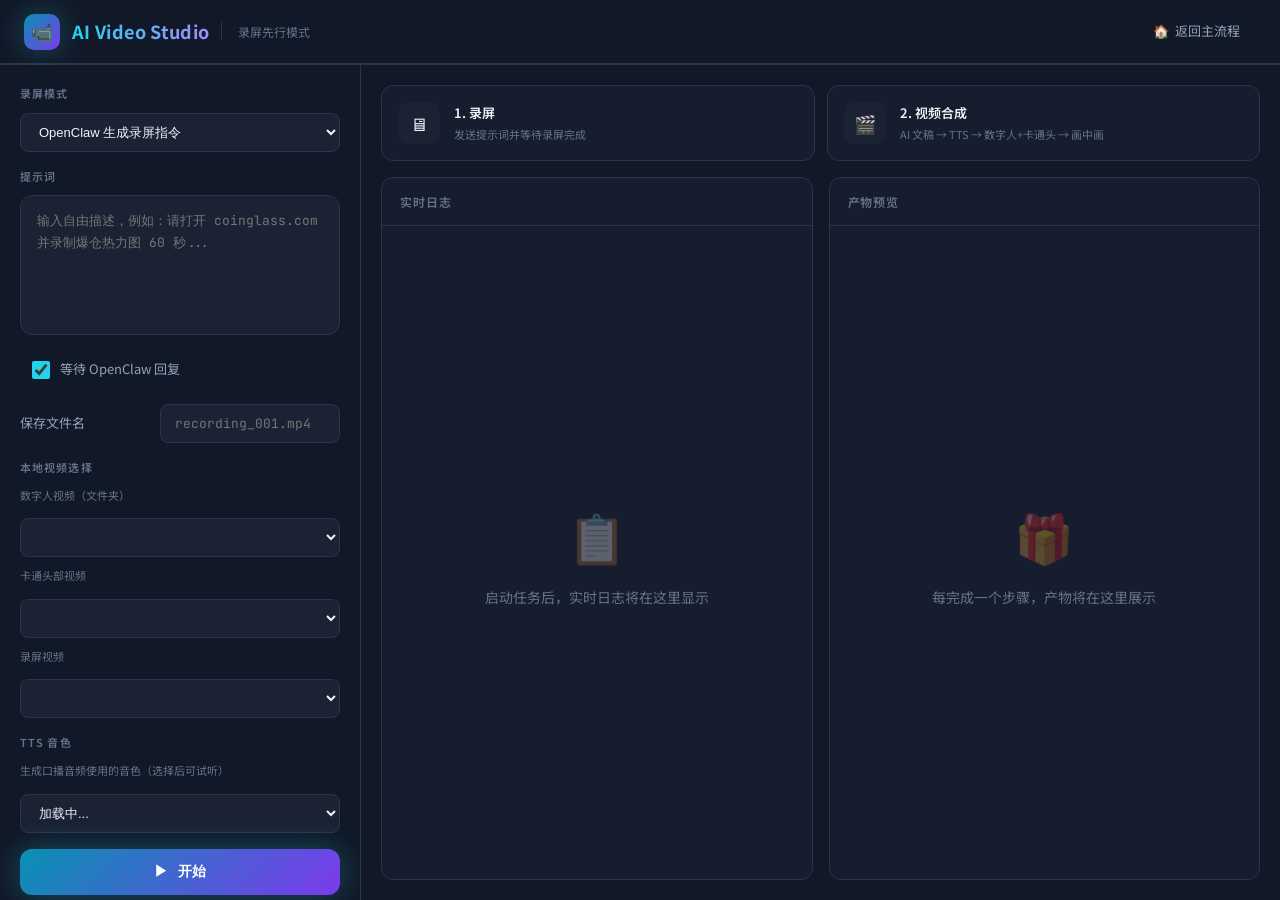
==== commit 40fd9324: "1.0.6" ====
--- a/web/static/recording.html
+++ b/web/static/recording.html
@@ -132,6 +132,11 @@
   letter-spacing: 0.1em;
   color: var(--text-muted);
 }
+.select-label {
+  font-size: 11px;
+  color: var(--text-muted);
+  margin-bottom: 4px;
+}
 .select-field {
   width: 100%;
   background: var(--bg-tertiary);
@@ -617,9 +622,20 @@
     
     <div class="panel-section">
       <div class="panel-label">本地视频选择</div>
+      <div class="select-label">数字人视频（文件夹）</div>
       <select id="local-digital-human" class="select-field"></select>
+      <div class="select-label">卡通头部视频</div>
       <select id="local-cartoon-head" class="select-field"></select>
+      <div class="select-label">录屏视频</div>
       <select id="local-recording" class="select-field"></select>
+    </div>
+
+    <div class="panel-section">
+      <div class="panel-label">TTS 音色</div>
+      <div class="select-label">生成口播音频使用的音色（选择后可试听）</div>
+      <select id="voice-id" class="select-field">
+        <option value="">加载中...</option>
+      </select>
     </div>
     
     <div class="panel-section hidden" id="scriptSourceSection">
@@ -731,6 +747,46 @@
 
 document.getElementById('mode').addEventListener('change', updateMode);
 document.getElementById('script-source').addEventListener('change', updateScriptSourceVisibility);
+
+async function loadVoiceSelect() {
+  try {
+    const res = await fetch('/api/elevenlabs-voices');
+    if (!res.ok) return;
+    const data = await res.json();
+    const voices = data.voices || [];
+    const defaultVoiceId = data.default_voice_id || '';
+    const sel = document.getElementById('voice-id');
+    if (!sel) return;
+    const labelMap = {
+      accent: { american: '美式', british: '英式', australian: '澳式', indian: '印式', irish: '爱尔兰', scottish: '苏格兰' },
+      gender: { male: '男', female: '女', neutral: '中性' },
+      age: { young: '年轻', middle_aged: '中年', old: '老年' },
+      use_case: { conversational: '对话', narration: '旁白', entertainment_tv: '娱乐节目', social_media: '社交媒体', characters: '角色', advertisement: '广告', news: '新闻', podcast: '播客', audiobook: '有声书' },
+      descriptive: { calm: '平静', energetic: '活力', warm: '温暖', professional: '专业', sassy: '时尚', classy: '优雅', quirky: ' quirky' }
+    };
+    function getLabel(key, value) {
+      if (!value) return '';
+      return labelMap[key]?.[value] || value;
+    }
+    sel.innerHTML = '<option value="">-- 默认音色 --</option>' + voices.map(v => {
+      const labels = v.labels || {};
+      const tags = [];
+      if (labels.gender) tags.push(getLabel('gender', labels.gender));
+      if (labels.accent) tags.push(getLabel('accent', labels.accent));
+      if (labels.age) tags.push(getLabel('age', labels.age));
+      const tagStr = tags.length > 0 ? ' [' + tags.join(' · ') + ']' : '';
+      const selected = v.voice_id === defaultVoiceId ? ' selected' : '';
+      return '<option value="' + esc(v.voice_id) + '"' + selected + ' data-preview="' + esc(v.preview_url || '') + '">' + esc(v.name) + tagStr + '</option>';
+    }).join('');
+    sel.addEventListener('change', function() {
+      const previewUrl = this.options[this.selectedIndex]?.dataset?.preview;
+      if (previewUrl) {
+        const audio = new Audio(previewUrl);
+        audio.play().catch(() => {});
+      }
+    });
+  } catch (_) {}
+}
 
 async function loadLocalVideoSelects() {
   try {
@@ -779,7 +835,8 @@
   const scriptSource = document.getElementById('script-source').value || 'manual_storyboard';
   const scriptStoryboard = document.getElementById('script-storyboard').value.trim() || null;
   const scriptLocalFile = document.getElementById('script-local-file').value.trim() || null;
-  
+  const voiceId = document.getElementById('voice-id').value.trim() || null;
+
   if (!useLocalVideos && !prompt && !localRecording) {
     alert('请输入提示词，或选择录屏视频');
     return;
@@ -815,6 +872,7 @@
         script_source: useLocalVideos ? scriptSource : 'manual_storyboard',
         script_storyboard: useLocalVideos ? scriptStoryboard : null,
         script_local_file: useLocalVideos ? scriptLocalFile : null,
+        voice_id: voiceId,
       })
     });
     if (!res.ok) throw new Error(await res.text());
@@ -1086,6 +1144,7 @@
 
 document.addEventListener('DOMContentLoaded', () => {
   loadLocalVideoSelects();
+  loadVoiceSelect();
   refreshHistory();
   setInterval(refreshHistory, 5000);
 });
